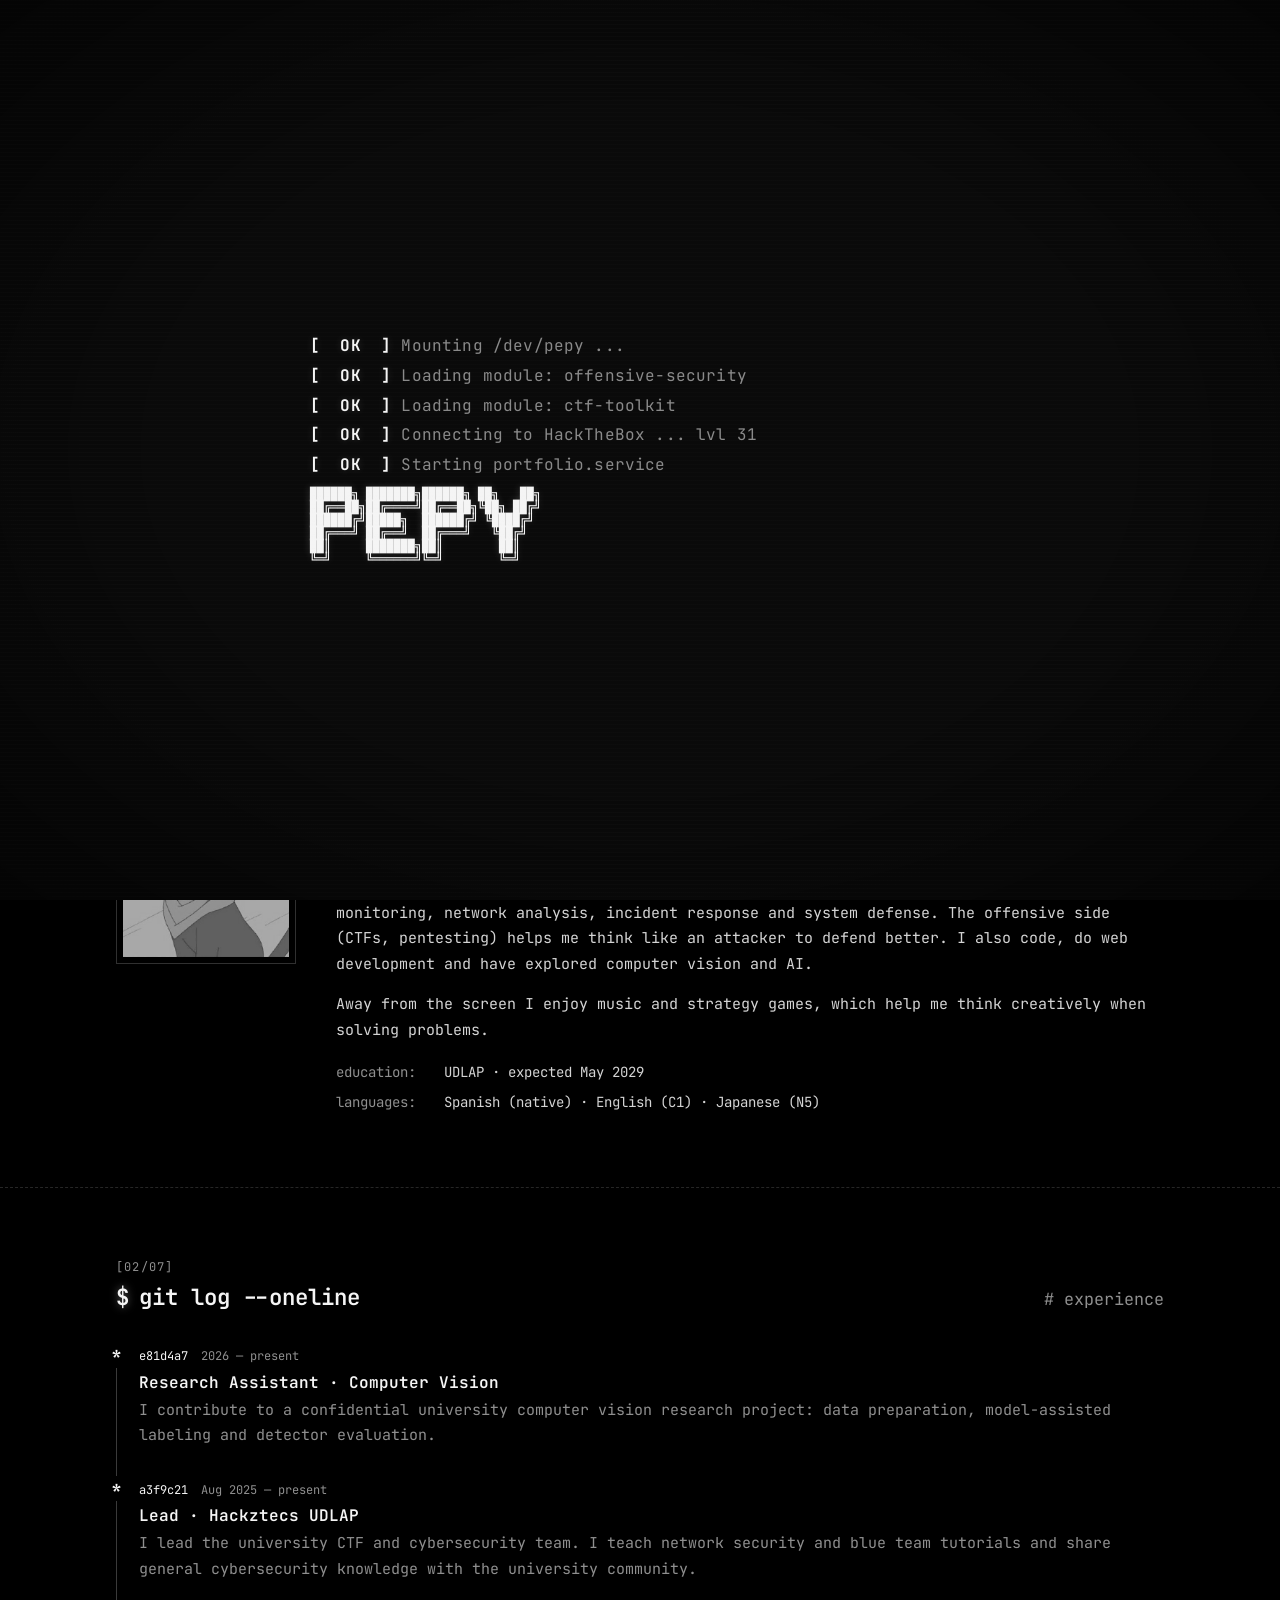
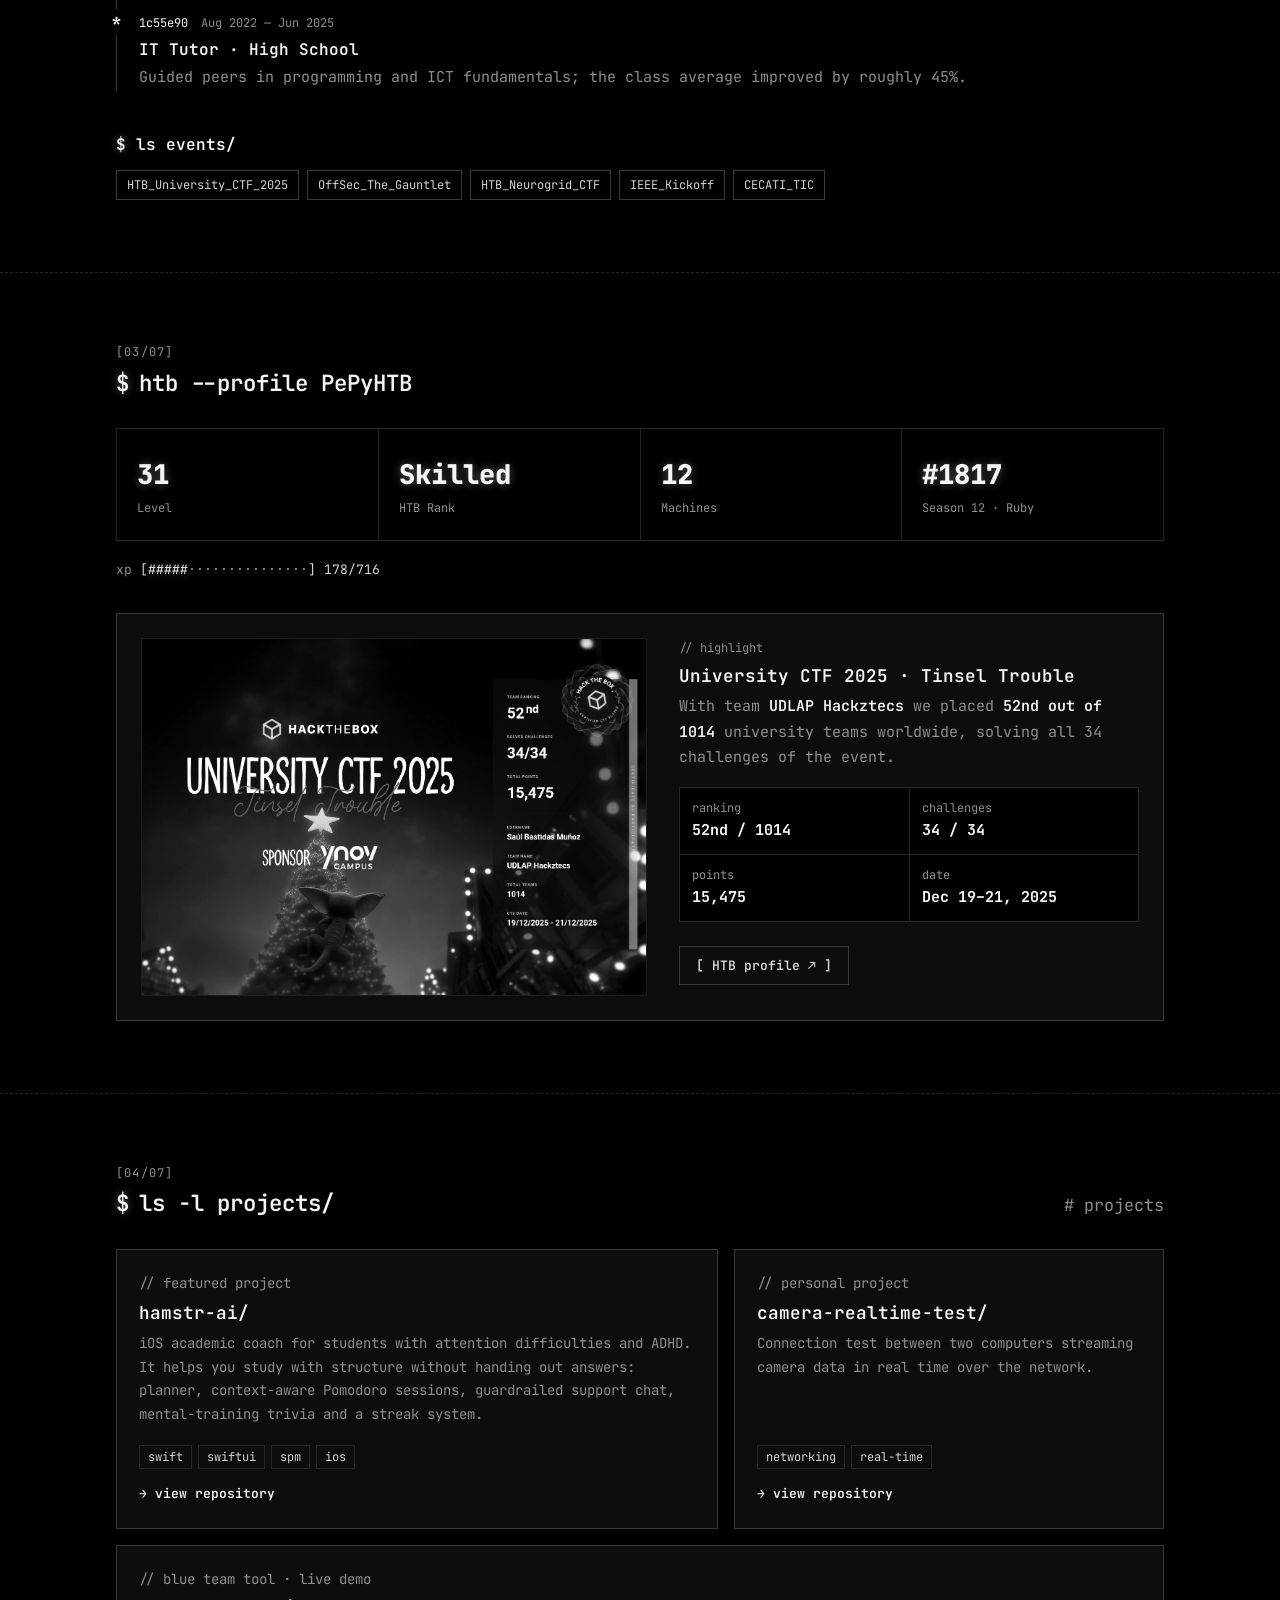
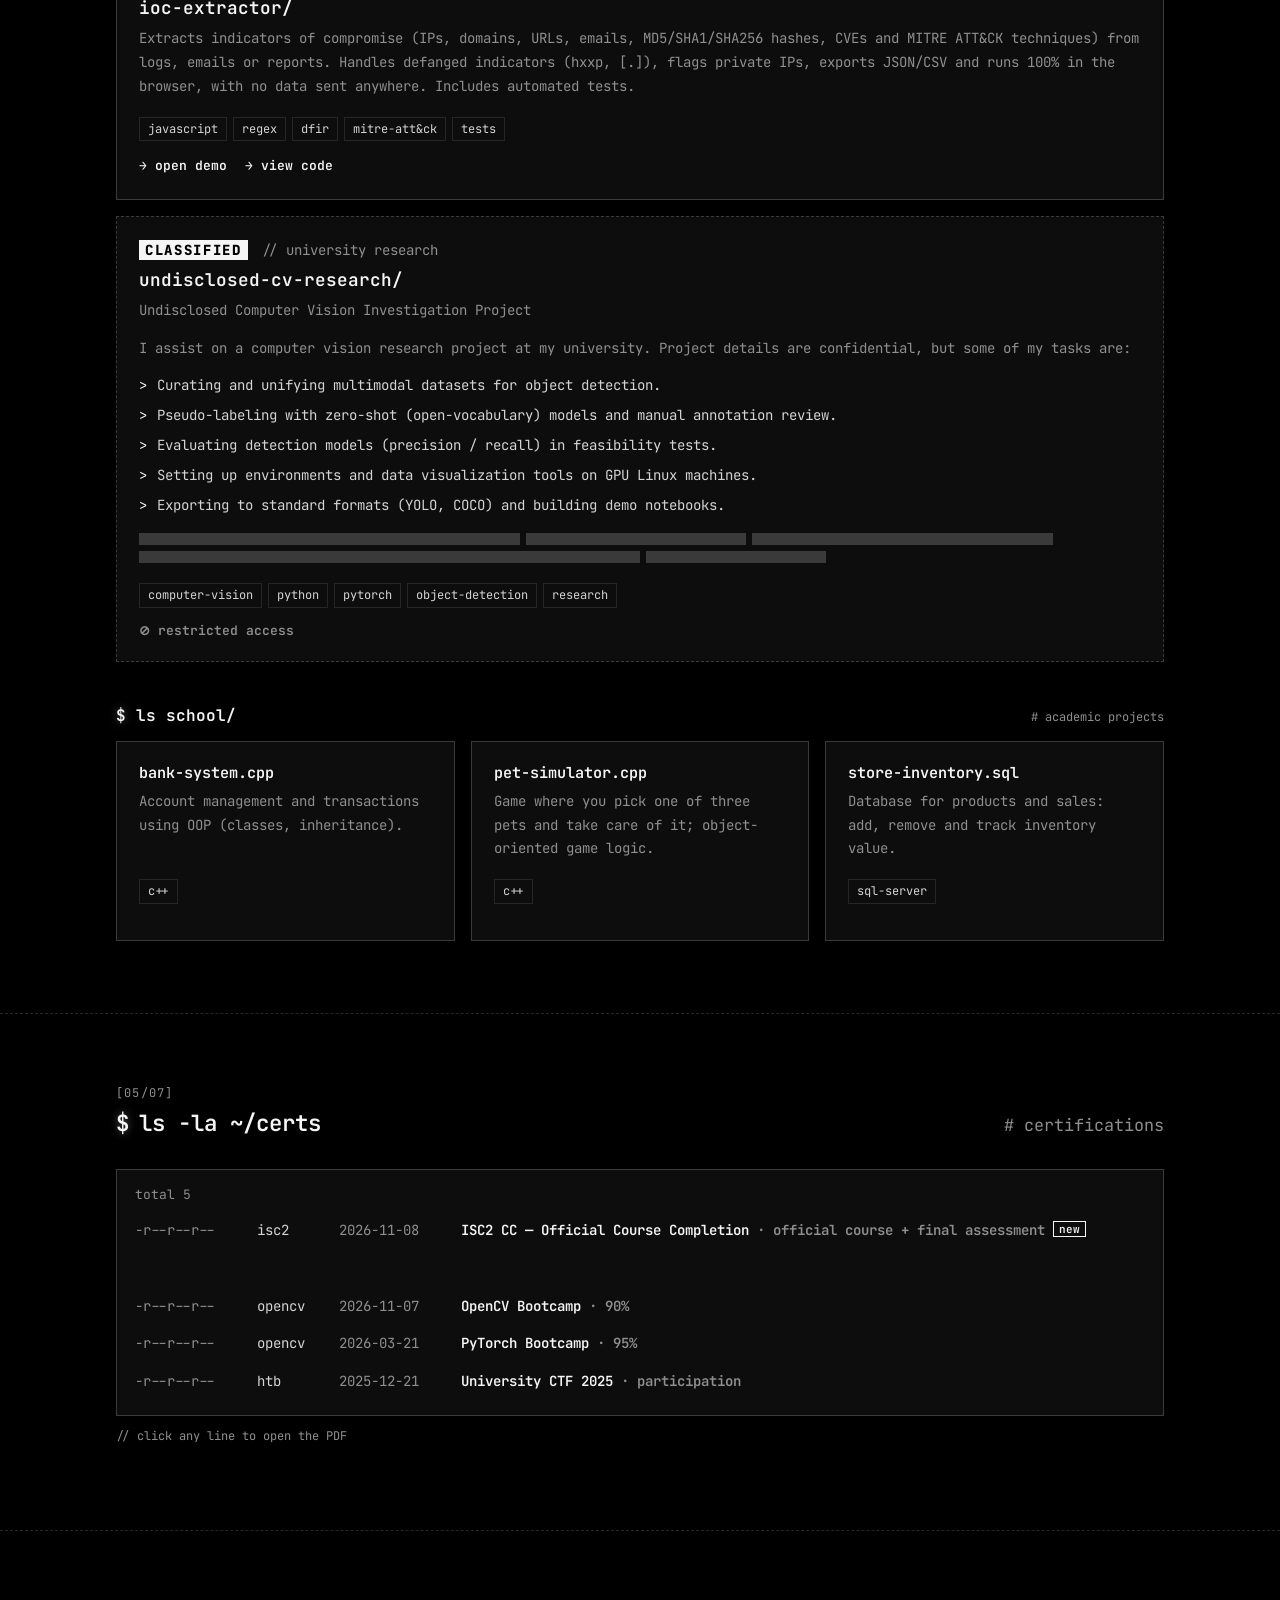
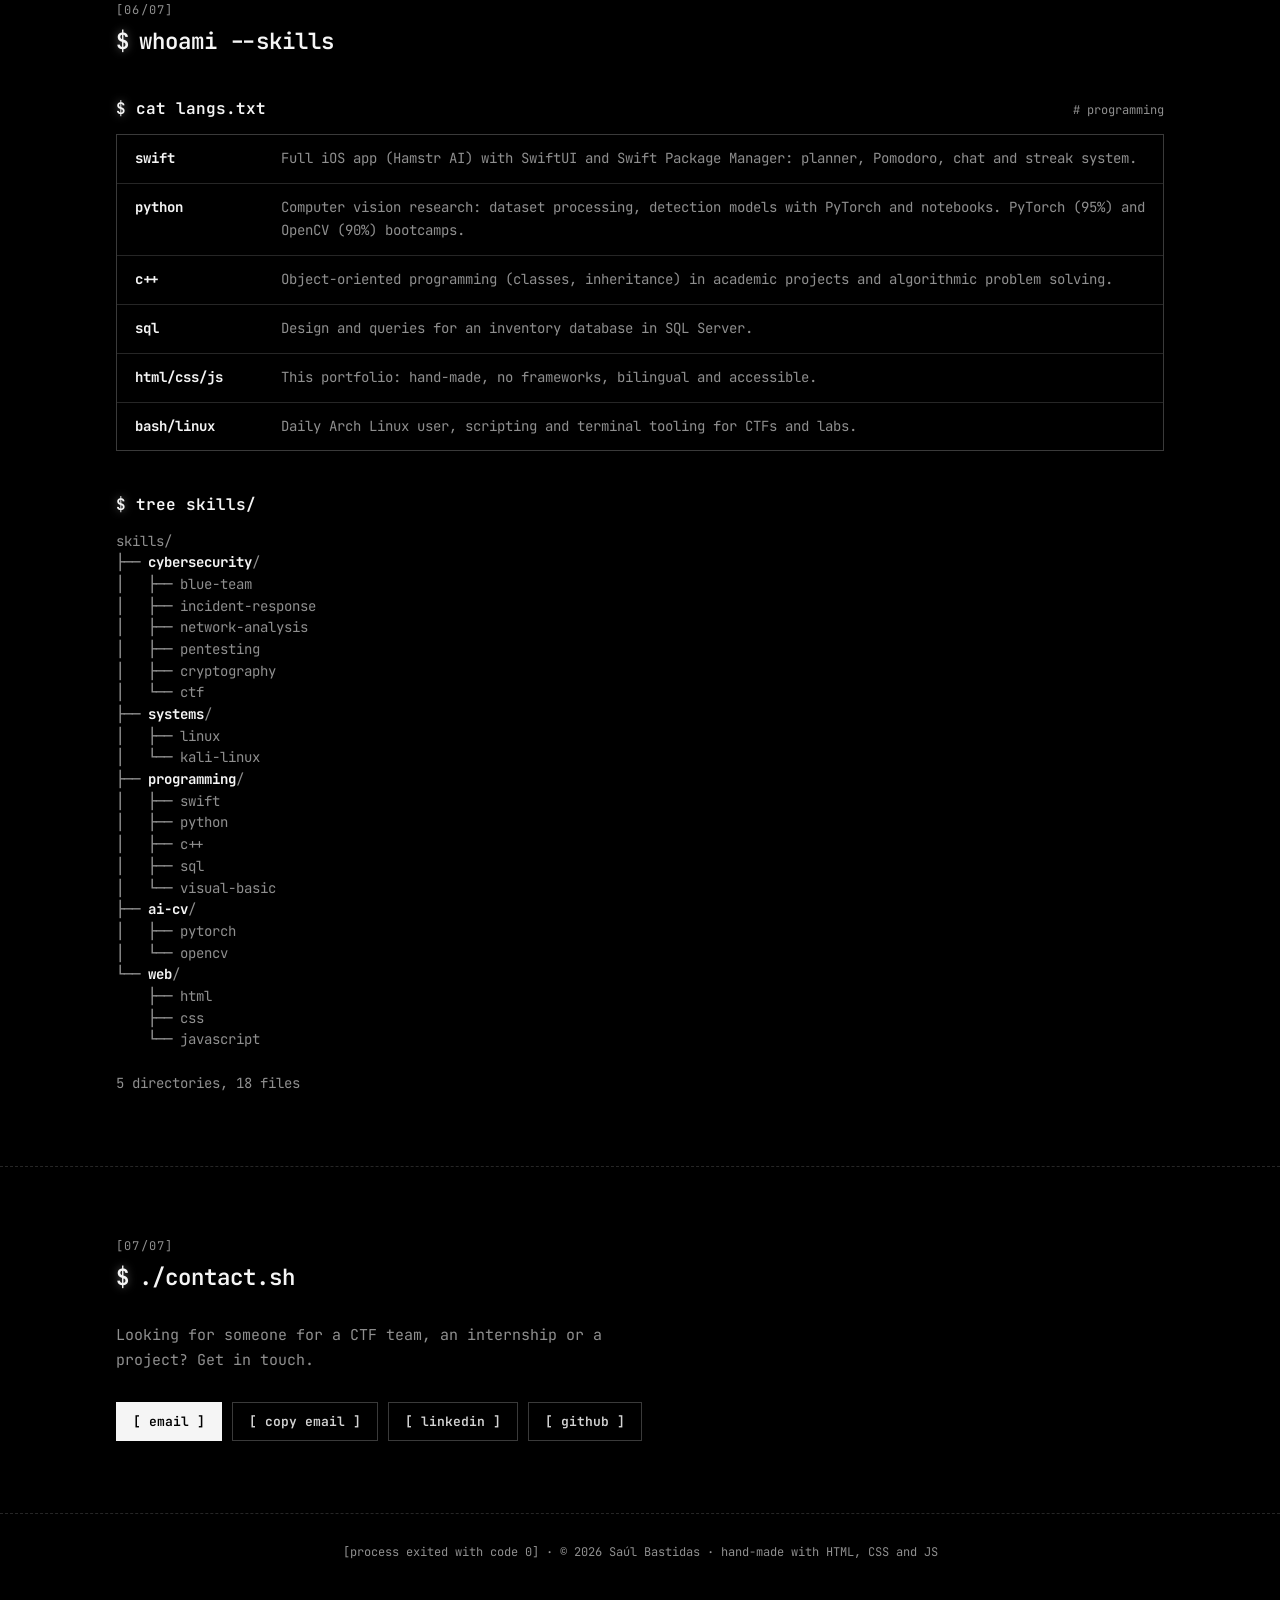
==== index.html @ 2c8200fa "Portafolio inicial: sitio monocromático estilo terminal - Secciones: sobre mí, experiencia, HackTheB" ====
<!doctype html>
<html lang="es">
<head>
  <meta charset="utf-8">
  <meta name="viewport" content="width=device-width, initial-scale=1">
  <title>Saúl Bastidas · Portafolio</title>
  <meta name="description" content="Portafolio de Saúl Bastidas (PePy): estudiante de Ingeniería en Sistemas Computacionales en la UDLAP, enfocado en ciberseguridad (con interés en blue team), CTFs y programación.">
  <meta property="og:title" content="Saúl Bastidas · Portafolio">
  <meta property="og:description" content="Ciberseguridad, CTFs y desarrollo web. HackTheBox, proyectos y certificaciones.">
  <meta property="og:image" content="https://pepy-code.github.io/assets/img/avatar.jpg">
  <meta property="og:type" content="website">
  <meta name="theme-color" content="#000000">
  <link rel="icon" href="assets/img/avatar.jpg">
  <link rel="preconnect" href="https://fonts.googleapis.com">
  <link rel="preconnect" href="https://fonts.gstatic.com" crossorigin>
  <link href="https://fonts.googleapis.com/css2?family=JetBrains+Mono:wght@300;400;600;800&family=Space+Grotesk:wght@500;700&display=swap" rel="stylesheet">
  <link rel="stylesheet" href="css/style.css">
  <link rel="stylesheet" href="css/boot.css">
  <link rel="stylesheet" href="css/palette.css">
  <link rel="stylesheet" href="css/statusbar.css">
  <link rel="stylesheet" href="css/fx.css">
</head>
<body>
  <a class="skip" href="#main" data-i18n="skip">Saltar al contenido</a>

  <header class="nav">
    <div class="nav__inner">
      <a class="nav__brand" href="#top">~/pepy<span class="cursor" aria-hidden="true">█</span></a>
      <button class="nav__toggle" aria-expanded="false" aria-controls="nav-links" aria-label="Menú">
        <span></span><span></span><span></span>
      </button>
      <nav id="nav-links" class="nav__links">
        <a href="#about">./about</a>
        <a href="#experience">./exp</a>
        <a href="#htb">./htb</a>
        <a href="#projects">./projects</a>
        <a href="#certs">./certs</a>
        <a href="#skills">./skills</a>
        <a href="#contact">./contact</a>
        <button class="lang" id="plain-toggle" aria-pressed="false" title="Modo simple: sin efectos / Plain mode: no effects" data-i18n="plain.btn">modo simple</button>
        <button class="lang" id="lang-toggle" aria-label="Cambiar idioma / Switch language">EN</button>
      </nav>
    </div>
  </header>

  <main id="main">
    <!-- HERO -->
    <section class="hero" id="top">
      <div class="container hero__grid">
        <div>
          <p class="prompt"><span class="dim">saul@archlinux</span> <span class="ps">~ $</span> whoami</p>
          <h1 class="glitch" data-text="Saúl Bastidas">Saúl Bastidas</h1>
          <p class="hero__role">&gt; <span id="typed" data-i18n="hero.role">Estudiante de ISC · Ciberseguridad · Blue Team · Programación</span><span class="cursor" aria-hidden="true">█</span></p>
          <p class="hero__lead" data-i18n="hero.lead">Me gusta entender cómo funcionan los sistemas para saber cómo atacarlos y, sobre todo, cómo defenderlos. Resuelvo máquinas en HackTheBox, compito en CTFs con mi equipo y construyo software en mis ratos libres.</p>
          <p class="print-only">SaulBastidas064@outlook.com · linkedin.com/in/saul-bastidas · github.com/PePy-Code · pepy-code.github.io</p>
          <div class="hero__cta">
            <a class="btn btn--primary" href="#projects" data-i18n="hero.cta1">[ ver proyectos ]</a>
            <a class="btn" href="https://github.com/PePy-Code" target="_blank" rel="noopener">[ github ]</a>
            <a class="btn" href="#contact" data-i18n="hero.cta3">[ contacto ]</a>
          </div>
        </div>

        <div class="term" aria-label="Resumen estilo neofetch">
          <div class="term__bar"><i></i><i></i><i></i><span>pepy@htb: ~ — neofetch</span></div>
          <div class="term__body neofetch">
<pre class="neofetch__logo" aria-hidden="true">
   /\_/\
  ( o.o )
   > ^ <
  /|   |\
 (_|   |_)</pre>
<pre class="neofetch__info"><b>pepy</b>@<b>htb</b>
<span class="dim">-----------</span>
<b>OS</b>      Arch Linux
<b>WM</b>      Hyprland
<b>Shell</b>   zsh
<b>Uni</b>     UDLAP · ISC
<b>HTB</b>     lvl 31 · Skilled
<b>Pwned</b>   12 machines
<b>CTF</b>     #52 / 1014
<b>Team</b>    Hackztecs
<span class="swatch"><i></i><i></i><i></i><i></i><i></i><i></i></span></pre>
          </div>
        </div>
      </div>
    </section>

    <!-- ABOUT -->
    <section id="about" class="section">
      <div class="container">
        <h2 class="section__title"><span class="ps">$</span> cat about.md <span class="comment"># <span data-i18n="nav.about">sobre mí</span></span></h2>
        <div class="about">
          <img class="about__avatar" src="assets/img/avatar.jpg" alt="Avatar de PePy" width="180" height="180">
          <div>
            <p data-i18n="about.p1">Soy estudiante de tercer semestre de <strong>Ingeniería en Sistemas Computacionales</strong> en la <strong>Universidad de las Américas Puebla (UDLAP)</strong>, con una <strong>beca del 45% por excelencia académica</strong>. Soy de Mazatlán, Sinaloa.</p>
            <p data-i18n="about.p2">Me interesa la <strong>ciberseguridad de forma integral</strong>, con un interés cada vez mayor en el <strong>blue team</strong>: monitoreo, análisis de redes, respuesta a incidentes y defensa de sistemas. El lado ofensivo (CTFs, pentesting) me ayuda a pensar como atacante para defender mejor. También programo, hago desarrollo web y he explorado visión por computadora e IA.</p>
            <p data-i18n="about.p3">Fuera de la pantalla me gusta la música y los juegos de estrategia, que me ayudan a pensar de forma creativa al resolver problemas.</p>
            <ul class="facts">
              <li><span class="dim" data-i18n="about.edu">educación</span> UDLAP · <span data-i18n="about.grad">egreso mayo 2029</span></li>
              <li><span class="dim" data-i18n="about.langs">idiomas</span> <span data-i18n="about.langsv">Español (nativo) · Inglés (C1) · Japonés (N5)</span></li>
            </ul>
          </div>
        </div>
      </div>
    </section>

    <!-- EXPERIENCE -->
    <section id="experience" class="section">
      <div class="container">
        <h2 class="section__title"><span class="ps">$</span> git log --oneline <span class="comment"># <span data-i18n="exp.title">experiencia</span></span></h2>
        <ol class="timeline">
          <li>
            <span class="timeline__date"><span class="hash">e81d4a7</span> <span data-i18n="exp.d0">2026 — presente</span></span>
            <h3 data-i18n="exp.t0">Asistente de investigación · Visión por computadora</h3>
            <p data-i18n="exp.p0">Colaboro en un proyecto de investigación universitario (confidencial) en visión por computadora: preparación de datos, etiquetado asistido por modelos y evaluación de detectores.</p>
          </li>
          <li>
            <span class="timeline__date"><span class="hash">a3f9c21</span> <span data-i18n="exp.d1">ago 2025 — presente</span></span>
            <h3 data-i18n="exp.t1">Líder · Hackztecs UDLAP</h3>
            <p data-i18n="exp.p1">Lidero el equipo de CTF y ciberseguridad de la universidad. Doy tutorías de seguridad en redes y blue team, y comparto conocimientos de ciberseguridad general con la comunidad universitaria.</p>
          </li>
          <li>
            <span class="timeline__date"><span class="hash">1c55e90</span> <span data-i18n="exp.d3">ago 2022 — jun 2025</span></span>
            <h3 data-i18n="exp.t3">Tutor de TI · Preparatoria</h3>
            <p data-i18n="exp.p3">Asesoré a compañeros en fundamentos de programación y tecnologías de la información; el promedio del grupo mejoró aproximadamente un 45%.</p>
          </li>
        </ol>
        <h3 class="subhead"><span class="ps">$</span> ls events/</h3>
        <ul class="tags">
          <li>HTB_University_CTF_2025</li>
          <li>OffSec_The_Gauntlet</li>
          <li>HTB_Neurogrid_CTF</li>
          <li>IEEE_Kickoff</li>
          <li>CECATI_TIC</li>
        </ul>
      </div>
    </section>

    <!-- HTB -->
    <section id="htb" class="section">
      <div class="container">
        <h2 class="section__title"><span class="ps">$</span> htb --profile PePyHTB</h2>
        <!-- Actualizar estos números a mano desde el perfil de HTB -->
        <div class="stats">
          <div class="stat"><span class="stat__value">31</span><span class="stat__label" data-i18n="htb.level">Nivel</span></div>
          <div class="stat"><span class="stat__value">Skilled</span><span class="stat__label" data-i18n="htb.rank">Rango HTB</span></div>
          <div class="stat"><span class="stat__value">12</span><span class="stat__label" data-i18n="htb.machines">Máquinas</span></div>
          <div class="stat"><span class="stat__value">#1817</span><span class="stat__label">Season 12 · Ruby</span></div>
        </div>
        <p class="xp" aria-label="XP 178 de 716"><span class="dim">xp</span> [<span class="xp__bar">#####</span><span class="dim">···············</span>] 178/716</p>

        <article class="feature">
          <a class="feature__img" href="assets/img/htb-uni-ctf-2025.png" target="_blank" rel="noopener">
            <img src="assets/img/htb-uni-ctf-2025.png" alt="Certificado HTB University CTF 2025" width="1393" height="983" loading="lazy">
          </a>
          <div class="feature__body">
            <p class="eyebrow" data-i18n="htb.highlight">// logro destacado</p>
            <h3>University CTF 2025 · Tinsel Trouble</h3>
            <p data-i18n="htb.ctf">Con el equipo <strong>UDLAP Hackztecs</strong> quedamos en el <strong>lugar 52 de 1014 equipos</strong> universitarios de todo el mundo, resolviendo los 34 retos del evento.</p>
            <ul class="kv">
              <li><span>ranking</span><b>52nd / 1014</b></li>
              <li><span data-i18n="htb.solved">retos</span><b>34 / 34</b></li>
              <li><span data-i18n="htb.points">puntos</span><b>15,475</b></li>
              <li><span data-i18n="htb.date">fecha</span><b data-i18n="htb.dateval">19–21 dic 2025</b></li>
            </ul>
            <a class="btn" href="https://profile.hackthebox.com/profile/019c961a-386e-7038-ac83-81f71e967886" target="_blank" rel="noopener" data-i18n="htb.profile">[ perfil de HTB ↗ ]</a>
          </div>
        </article>
      </div>
    </section>

    <!-- PROJECTS -->
    <section id="projects" class="section">
      <div class="container">
        <h2 class="section__title"><span class="ps">$</span> ls -l projects/ <span class="comment"># <span data-i18n="nav.projects">proyectos</span></span></h2>
        <div class="cards">
          <article class="card card--big">
            <p class="eyebrow" data-i18n="proj.featured">// proyecto destacado</p>
            <h3>hamstr-ai/</h3>
            <p data-i18n="proj.hamstr">Entrenador académico para iOS pensado para estudiantes con problemas de atención y TDAH. Ayuda a estudiar con estructura sin dar respuestas automáticas: agenda, sesiones Pomodoro con apoyo contextual, chat con guardrails, trivia de entrenamiento mental y sistema de rachas.</p>
            <ul class="stack"><li>swift</li><li>swiftui</li><li>spm</li><li>ios</li></ul>
            <a class="link" href="https://github.com/PePy-Code/Hamstr-AI" target="_blank" rel="noopener" data-i18n="proj.repo">→ ver repositorio</a>
          </article>
          <article class="card">
            <p class="eyebrow" data-i18n="proj.personal">// proyecto personal</p>
            <h3>camera-realtime-test/</h3>
            <p data-i18n="proj.camera">Prueba de conexión entre dos computadoras enviando datos de cámara en tiempo real a través de la red.</p>
            <ul class="stack"><li data-i18n="proj.net">redes</li><li data-i18n="proj.rt">tiempo-real</li></ul>
            <a class="link" href="https://github.com/PePy-Code/CameraRealTimeTest" target="_blank" rel="noopener" data-i18n="proj.repo">→ ver repositorio</a>
          </article>
          <article class="card card--wide">
            <p class="eyebrow" data-i18n="proj.tool">// herramienta blue team · demo en vivo</p>
            <h3>ioc-extractor/</h3>
            <p data-i18n="proj.ioc">Extrae indicadores de compromiso (IPs, dominios, URLs, correos, hashes MD5/SHA1/SHA256, CVEs y técnicas de MITRE ATT&amp;CK) de logs, correos o reportes. Acepta indicadores "defanged" (hxxp, [.]), marca IPs privadas, exporta a JSON/CSV y funciona 100% en el navegador, sin enviar datos. Incluye pruebas automatizadas.</p>
            <ul class="stack"><li>javascript</li><li>regex</li><li>dfir</li><li>mitre-att&amp;ck</li><li>tests</li></ul>
            <div class="card__links">
              <a class="link" href="tools/ioc/" data-i18n="proj.demo">→ abrir demo</a>
              <a class="link" href="https://github.com/PePy-Code/PePy-Code.github.io/tree/main/tools/ioc" target="_blank" rel="noopener" data-i18n="proj.code">→ ver código</a>
            </div>
          </article>
          <!-- Proyecto de investigación confidencial: no agregar nombre, datasets ni detalles técnicos -->
          <article class="card card--classified">
            <p class="eyebrow"><span class="stamp">CLASSIFIED</span> <span data-i18n="proj.research">// investigación universitaria</span></p>
            <h3>undisclosed-cv-research/</h3>
            <p class="dim">Undisclosed Computer Vision Investigation Project</p>
            <p data-i18n="proj.cv">Colaboro como asistente en un proyecto de investigación de visión por computadora de mi universidad. Los detalles del proyecto son confidenciales, pero algunas de mis tareas son:</p>
            <ul class="tasks">
              <li data-i18n="proj.task1">Curación y unificación de datasets multimodales para detección de objetos.</li>
              <li data-i18n="proj.task2">Pseudo-etiquetado con modelos zero-shot (open-vocabulary) y revisión manual de las anotaciones.</li>
              <li data-i18n="proj.task3">Evaluación de modelos de detección (precisión / recall) en pruebas de viabilidad.</li>
              <li data-i18n="proj.task4">Montaje de entornos y herramientas de visualización de datos en Linux con GPU.</li>
              <li data-i18n="proj.task5">Exportación a formatos estándar (YOLO, COCO) y notebooks de demostración.</li>
            </ul>
            <p class="redacted" aria-hidden="true"><span style="width:38%"></span><span style="width:22%"></span><span style="width:30%"></span><span style="width:50%"></span><span style="width:18%"></span></p>
            <ul class="stack"><li>computer-vision</li><li>python</li><li>pytorch</li><li>object-detection</li><li data-i18n="proj.res">investigación</li></ul>
            <button type="button" class="link--locked" id="locked-btn" data-i18n="proj.locked">⊘ acceso restringido</button>
            <p class="denied" id="denied" role="status" aria-live="polite"></p>
          </article>
        </div>

        <h3 class="subhead"><span class="ps">$</span> ls school/ <span class="comment"># <span data-i18n="proj.academic">proyectos académicos</span></span></h3>
        <div class="cards cards--small">
          <article class="card">
            <h4 data-i18n="proj.bank.t">bank-system.cpp</h4>
            <p data-i18n="proj.bank">Gestión de cuentas y transacciones aplicando POO (clases, herencia).</p>
            <ul class="stack"><li>c++</li></ul>
          </article>
          <article class="card">
            <h4 data-i18n="proj.pet.t">pet-simulator.cpp</h4>
            <p data-i18n="proj.pet">Juego donde eliges una de tres mascotas y la cuidas; lógica con diseño orientado a objetos.</p>
            <ul class="stack"><li>c++</li></ul>
          </article>
          <article class="card">
            <h4 data-i18n="proj.sql.t">store-inventory.sql</h4>
            <p data-i18n="proj.sql">Base de datos para productos y ventas: altas, bajas y valor del inventario.</p>
            <ul class="stack"><li>sql-server</li></ul>
          </article>
        </div>
      </div>
    </section>

    <!-- CERTS: listado tipo `ls -la` -->
    <section id="certs" class="section">
      <div class="container">
        <h2 class="section__title"><span class="ps">$</span> ls -la ~/certs <span class="comment"># <span data-i18n="nav.certs">certificaciones</span></span></h2>
        <div class="ls" role="list">
          <p class="ls__total dim">total 5</p>
          <a class="ls__row" role="listitem" href="assets/certs/isc2-cc-course-completion.pdf" target="_blank" rel="noopener">
            <span class="ls__perm">-r--r--r--</span><span class="ls__owner">isc2</span><span class="ls__date">2026-11-08</span>
            <span class="ls__name">ISC2 CC — Official Course Completion <span class="dim" data-i18n="cert.isc2.d">· curso oficial + evaluación final</span><span class="ls__new">new</span></span>
          </a>
          <a class="ls__row" role="listitem" href="assets/certs/cisco-intro-ciberseguridad.pdf" target="_blank" rel="noopener">
            <span class="ls__perm">-r--r--r--</span><span class="ls__owner">cisco</span><span class="ls__date">2026-10-06</span>
            <span class="ls__name" data-i18n="cert.cisco">Introducción a la Ciberseguridad</span>
          </a>
          <a class="ls__row" role="listitem" href="assets/certs/opencv-bootcamp.pdf" target="_blank" rel="noopener">
            <span class="ls__perm">-r--r--r--</span><span class="ls__owner">opencv</span><span class="ls__date">2026-11-07</span>
            <span class="ls__name">OpenCV Bootcamp <span class="dim">· 90%</span></span>
          </a>
          <a class="ls__row" role="listitem" href="assets/certs/pytorch-bootcamp.pdf" target="_blank" rel="noopener">
            <span class="ls__perm">-r--r--r--</span><span class="ls__owner">opencv</span><span class="ls__date">2026-03-21</span>
            <span class="ls__name">PyTorch Bootcamp <span class="dim">· 95%</span></span>
          </a>
          <a class="ls__row" role="listitem" href="assets/certs/htb-university-ctf-2025.pdf" target="_blank" rel="noopener">
            <span class="ls__perm">-r--r--r--</span><span class="ls__owner">htb</span><span class="ls__date">2025-12-21</span>
            <span class="ls__name">University CTF 2025 <span class="dim" data-i18n="cert.htb.d">· participación</span></span>
          </a>
        </div>
        <p class="hint dim" data-i18n="cert.hint">// clic en cualquier línea para abrir el PDF</p>
      </div>
    </section>

    <!-- SKILLS (borrador: se definirá después) -->
    <section id="skills" class="section">
      <div class="container">
        <h2 class="section__title"><span class="ps">$</span> whoami --skills</h2>
<h3 class="subhead"><span class="ps">$</span> cat langs.txt <span class="comment"># <span data-i18n="sk.code">programación</span></span></h3>
        <ul class="langs">
          <li><b>swift</b><span data-i18n="lang.swift">App iOS completa (Hamstr AI) con SwiftUI y Swift Package Manager: agenda, Pomodoro, chat y sistema de rachas.</span></li>
          <li><b>python</b><span data-i18n="lang.python">Investigación en visión por computadora: procesamiento de datasets, modelos de detección con PyTorch y notebooks. Bootcamps de PyTorch (95%) y OpenCV (90%).</span></li>
          <li><b>c++</b><span data-i18n="lang.cpp">Programación orientada a objetos (clases, herencia) en proyectos académicos y resolución de problemas algorítmicos.</span></li>
          <li><b>sql</b><span data-i18n="lang.sql">Diseño y consultas de una base de datos de inventario en SQL Server.</span></li>
          <li><b>html/css/js</b><span data-i18n="lang.web">Este portafolio: hecho a mano, sin frameworks, bilingüe y accesible.</span></li>
          <li><b>bash/linux</b><span data-i18n="lang.sh">Uso diario de Arch Linux, scripting y herramientas de terminal para CTFs y laboratorios.</span></li>
        </ul>

        <h3 class="subhead"><span class="ps">$</span> tree skills/</h3>
<pre class="tree">skills/
├── <b data-i18n="sk.sec">ciberseguridad</b>/
│   ├── blue-team
│   ├── <span data-i18n="sk.ir">respuesta-a-incidentes</span>
│   ├── <span data-i18n="sk.net">análisis-de-redes</span>
│   ├── pentesting
│   ├── <span data-i18n="sk.crypto">criptografía</span>
│   └── ctf
├── <b data-i18n="sk.sys">sistemas</b>/
│   ├── linux
│   └── kali-linux
├── <b data-i18n="sk.prog">programación</b>/
│   ├── swift
│   ├── python
│   ├── c++
│   ├── sql
│   └── visual-basic
├── <b>ai-cv</b>/
│   ├── pytorch
│   └── opencv
└── <b>web</b>/
    ├── html
    ├── css
    └── javascript

<span class="dim">5 directories, 18 files</span></pre>
      </div>
    </section>

    <!-- CONTACT -->
    <section id="contact" class="section">
      <div class="container contact">
        <h2 class="section__title"><span class="ps">$</span> ./contact.sh</h2>
        <p data-i18n="contact.p">¿Buscas a alguien para un equipo de CTF, una pasantía o un proyecto? Escríbeme.</p>
        <div class="hero__cta">
          <a class="btn btn--primary" href="mailto:SaulBastidas064@outlook.com?subject=Contacto%20desde%20tu%20portafolio">[ email ]</a>
          <button type="button" class="btn" id="copy-email" data-email="SaulBastidas064@outlook.com" data-i18n="contact.copy">[ copiar email ]</button>
          <a class="btn" href="https://www.linkedin.com/in/saul-bastidas" target="_blank" rel="noopener">[ linkedin ]</a>
          <a class="btn" href="https://github.com/PePy-Code" target="_blank" rel="noopener">[ github ]</a>
        </div>
      </div>
    </section>
  </main>

  <footer class="footer">
    <p><span class="dim">[process exited with code 0]</span> · © <span id="year">2026</span> Saúl Bastidas · <span data-i18n="footer">hecho a mano con HTML, CSS y JS</span></p>
  </footer>

  <script src="js/i18n.js"></script>
  <script src="js/main.js"></script>
  <script src="js/boot.js"></script>
  <script src="js/palette.js"></script>
  <script src="js/statusbar.js"></script>
  <script src="js/fx.js"></script>
</body>
</html>
---- css/style.css ----
/* Monocromático: solo negro, blanco y grises */
:root {
  --bg: #000;
  --bg-2: #0a0a0a;
  --card: #0d0d0d;
  --line: #262626;
  --line-2: #3a3a3a;
  --text: #d4d4d4;
  --dim: #8f8f8f;
  --white: #f5f5f5;
  --glow: 0 0 8px rgba(255, 255, 255, .35);
  --mono: "JetBrains Mono", ui-monospace, monospace;
  --max: 1080px;
}

* { box-sizing: border-box; }
html { scroll-behavior: smooth; scroll-padding-top: 72px; }
body {
  margin: 0;
  background: var(--bg);
  color: var(--text);
  font: 15px/1.7 var(--mono);
  -webkit-font-smoothing: antialiased;
}
/* Scanlines CRT sobre toda la página */
body::after {
  content: "";
  position: fixed; inset: 0;
  pointer-events: none; z-index: 90;
  background: repeating-linear-gradient(to bottom, rgba(255,255,255,.025) 0 1px, transparent 1px 3px);
}
/* Viñeta */
body::before {
  content: "";
  position: fixed; inset: 0;
  pointer-events: none; z-index: 89;
  background: radial-gradient(ellipse at center, transparent 55%, rgba(0,0,0,.6) 100%);
}

::selection { background: var(--white); color: #000; }
img { max-width: 100%; height: auto; display: block; }
a { color: var(--white); text-decoration: none; }
h1, h2, h3, h4 { line-height: 1.2; margin: 0 0 .5em; color: var(--white); font-weight: 600; }
p { margin: 0 0 1em; }
strong { color: var(--white); font-weight: 600; }
ul { margin: 0; padding: 0; list-style: none; }
pre { margin: 0; font: inherit; }

.dim { color: var(--dim); }
.ps { color: var(--white); text-shadow: var(--glow); }
.comment { color: var(--dim); font-weight: 400; font-size: .75em; margin-left: auto; }
.container { max-width: var(--max); margin: 0 auto; padding: 0 16px; }

.skip { position: absolute; left: -999px; top: 8px; background: var(--white); color: #000; padding: 8px 12px; z-index: 100; }
.skip:focus { left: 8px; }
:focus-visible { outline: 1px dashed var(--white); outline-offset: 4px; }

.cursor { animation: blink 1s steps(1) infinite; color: var(--white); margin-left: 2px; }
@keyframes blink { 50% { opacity: 0; } }

/* NAV */
.nav { position: sticky; top: 0; z-index: 50; background: rgba(0,0,0,.85); backdrop-filter: blur(6px); border-bottom: 1px solid var(--line); }
.nav__inner { max-width: var(--max); margin: 0 auto; padding: 0 16px; height: 56px; display: flex; align-items: center; justify-content: space-between; }
.nav__brand { font-weight: 800; color: var(--white); }
.nav__links { display: flex; align-items: center; gap: 4px; font-size: 13px; }
.nav__links a { color: var(--dim); padding: 4px 8px; }
.nav__links a:hover { background: var(--white); color: #000; }
.lang { font: 600 12px var(--mono); background: transparent; color: var(--white); border: 1px solid var(--white); padding: 3px 10px; margin-left: 8px; cursor: pointer; }
.lang:hover { background: var(--white); color: #000; }
.nav__toggle { display: none; background: none; border: 0; padding: 8px; cursor: pointer; }
.nav__toggle span { display: block; width: 22px; height: 2px; margin: 5px 0; background: var(--white); }

/* BUTTONS: invertir al pasar */
.btn { display: inline-block; font: 600 13px var(--mono); padding: 10px 16px; border: 1px solid var(--line-2); color: var(--text); background: transparent; transition: background .12s, color .12s; }
.btn:hover { background: var(--white); color: #000; border-color: var(--white); }
.btn--primary { background: var(--white); color: #000; border-color: var(--white); }
.btn--primary:hover { background: transparent; color: var(--white); }

/* HERO */
.hero { padding: 96px 0 80px; }
.hero__grid { display: grid; grid-template-columns: 1.15fr 1fr; gap: 48px; align-items: center; }
.prompt { font-size: 14px; color: var(--text); }
.hero h1 { font-family: "Space Grotesk", var(--mono); font-size: clamp(2.6rem, 7vw, 4.6rem); font-weight: 700; letter-spacing: -.035em; margin: .1em 0 .25em; text-shadow: var(--glow); }
.hero__role { font-size: clamp(.95rem, 2.2vw, 1.15rem); color: var(--white); min-height: 1.7em; }
.hero__lead { color: var(--dim); max-width: 52ch; }
.hero__cta { display: flex; flex-wrap: wrap; gap: 10px; margin-top: 28px; }

/* Efecto glitch monocromo */
.glitch { position: relative; }
.glitch::before, .glitch::after {
  content: attr(data-text);
  content: attr(data-text) / ""; /* decorativo: que el lector de pantalla no lo repita */
  position: absolute; inset: 0;
  background: var(--bg);
  overflow: hidden;
}
.glitch::before { left: 2px; text-shadow: -1px 0 var(--dim); clip-path: inset(100% 0 0 0); animation: glitch-a 1.2s 2.4s 1 steps(1); }
.glitch::after { left: -2px; text-shadow: 1px 0 var(--white); clip-path: inset(100% 0 0 0); animation: glitch-b 1.2s 2.4s 1 steps(1); }
.glitch:hover::before { animation: glitch-a-h .9s infinite steps(1); }
.glitch:hover::after { animation: glitch-b-h 1.1s infinite steps(1); }
@keyframes glitch-a-h {
  0%, 100% { clip-path: inset(100% 0 0 0); }
  15% { clip-path: inset(10% 0 70% 0); }
  35% { clip-path: inset(55% 0 20% 0); }
  60% { clip-path: inset(30% 0 50% 0); }
}
@keyframes glitch-b-h {
  0%, 100% { clip-path: inset(100% 0 0 0); }
  20% { clip-path: inset(70% 0 5% 0); }
  45% { clip-path: inset(20% 0 60% 0); }
  75% { clip-path: inset(45% 0 35% 0); }
}
@keyframes glitch-a {
  0%, 90%, 100% { clip-path: inset(100% 0 0 0); }
  91% { clip-path: inset(10% 0 70% 0); }
  93% { clip-path: inset(55% 0 20% 0); }
  95% { clip-path: inset(30% 0 50% 0); }
}
@keyframes glitch-b {
  0%, 92%, 100% { clip-path: inset(100% 0 0 0); }
  93% { clip-path: inset(70% 0 5% 0); }
  95% { clip-path: inset(20% 0 60% 0); }
  97% { clip-path: inset(45% 0 35% 0); }
}

/* Ventana de terminal */
.term { background: var(--bg-2); border: 1px solid var(--line-2); box-shadow: 0 0 0 1px #000, 0 30px 60px rgba(255,255,255,.04); }
.term__bar { display: flex; align-items: center; gap: 6px; padding: 9px 12px; border-bottom: 1px solid var(--line); font-size: 12px; color: var(--dim); }
.term__bar i { width: 10px; height: 10px; border-radius: 50%; border: 1px solid var(--dim); }
.term__bar i:first-child { background: var(--white); border-color: var(--white); }
.term__bar span { margin-left: 8px; }
.term__body { padding: 20px; font-size: 13px; line-height: 1.6; overflow-x: auto; }
.neofetch { display: flex; gap: 24px; align-items: flex-start; }
.neofetch__logo { color: var(--white); text-shadow: var(--glow); font-weight: 600; }
.neofetch__info b { color: var(--white); }
.swatch { display: inline-flex; margin-top: 10px; }
.swatch i { width: 20px; height: 12px; }
.swatch i:nth-child(1) { background: #000; outline: 1px solid var(--line-2); }
.swatch i:nth-child(2) { background: #262626; }
.swatch i:nth-child(3) { background: #555; }
.swatch i:nth-child(4) { background: #888; }
.swatch i:nth-child(5) { background: #bbb; }
.swatch i:nth-child(6) { background: #f5f5f5; }

/* SECTIONS */
.section { padding: 72px 0; border-top: 1px dashed var(--line); counter-increment: sec; }
main { counter-reset: sec; }
.section__title::before { content: "[" counter(sec, decimal-leading-zero) "/07]"; font-size: 12px; font-weight: 400; color: var(--dim); width: 100%; letter-spacing: .1em; }
.section__title { font-size: clamp(1.05rem, 2.6vw, 1.4rem); display: flex; align-items: baseline; flex-wrap: wrap; gap: 10px; margin-bottom: 32px; }
.subhead { font-size: 1rem; margin: 44px 0 16px; display: flex; flex-wrap: wrap; gap: 10px; align-items: baseline; }
.eyebrow { font-size: 12px; color: var(--dim); margin-bottom: 6px; }

/* ABOUT */
.about { display: grid; grid-template-columns: 180px 1fr; gap: 40px; align-items: start; }
.about__avatar { filter: grayscale(1) contrast(1.15); border: 1px solid var(--line-2); padding: 6px; transition: filter .3s; }
.about__avatar:hover { filter: grayscale(0); }
.about p { color: var(--text); }
.facts { margin-top: 18px; display: grid; gap: 6px; font-size: 14px; }
.facts .dim { display: inline-block; min-width: 100px; }
.facts .dim::after { content: ":"; }

/* TIMELINE: git log */
.timeline { list-style: none; margin: 0; padding: 0 0 0 22px; border-left: 1px solid var(--line-2); display: grid; gap: 28px; }
.timeline li { position: relative; }
.timeline li::before { content: "*"; position: absolute; left: -29px; top: -1px; color: var(--white); background: var(--bg); padding: 0 2px; font-weight: 800; }
.timeline__date { font-size: 12px; color: var(--dim); }
.hash { color: var(--white); margin-right: 6px; }
.timeline h3 { font-size: 1rem; margin: 4px 0 6px; }
.timeline p { color: var(--dim); margin: 0; }

.tags { display: flex; flex-wrap: wrap; gap: 8px; }
.tags li { font-size: 12px; padding: 4px 10px; border: 1px solid var(--line-2); }
.tags li:hover { background: var(--white); color: #000; }

/* HTB */
.stats { display: grid; grid-template-columns: repeat(4, 1fr); gap: 1px; background: var(--line); border: 1px solid var(--line); margin-bottom: 18px; }
.stat { background: var(--bg); padding: 22px 20px; display: flex; flex-direction: column; }
.stat__value { font-size: 1.7rem; font-weight: 800; color: var(--white); text-shadow: var(--glow); }
.stat__label { font-size: 12px; color: var(--dim); }
.xp { font-size: 13px; margin-bottom: 32px; white-space: nowrap; overflow: hidden; }
.xp__bar { color: var(--white); text-shadow: var(--glow); }

.feature { display: grid; grid-template-columns: 1.1fr 1fr; gap: 32px; border: 1px solid var(--line-2); padding: 24px; background: var(--card); }
.feature__img img { filter: grayscale(1) contrast(1.1); border: 1px solid var(--line); transition: filter .3s; }
.feature__img:hover img { filter: grayscale(0); }
.feature__body p { color: var(--dim); }
.kv { display: grid; grid-template-columns: 1fr 1fr; gap: 1px; background: var(--line); border: 1px solid var(--line); margin: 16px 0 24px; }
.kv li { background: var(--bg); padding: 10px 12px; display: flex; flex-direction: column; }
.kv span { font-size: 12px; color: var(--dim); }
.kv b { color: var(--white); }

/* PROJECTS */
.cards { display: grid; grid-template-columns: 1.4fr 1fr; gap: 16px; }
.cards--small { grid-template-columns: repeat(3, 1fr); }
.card { border: 1px solid var(--line-2); padding: 22px; display: flex; flex-direction: column; background: var(--card); position: relative; transition: border-color .15s; }
.card::before { content: "┌"; position: absolute; top: -9px; left: -5px; color: var(--white); opacity: 0; transition: opacity .15s; }
.card::after { content: "┘"; position: absolute; bottom: -10px; right: -5px; color: var(--white); opacity: 0; transition: opacity .15s; }
.card:hover { border-color: var(--white); }
.card:hover::before, .card:hover::after { opacity: 1; }
.card p { color: var(--dim); font-size: 14px; }
.card .stack { margin-top: auto; padding-top: 4px; }
.card h3 { font-size: 1.1rem; }
.card h4 { font-size: .95rem; }
.stack { display: flex; flex-wrap: wrap; gap: 6px; margin-bottom: 14px; font-size: 12px; }
.stack li { border: 1px solid var(--line); padding: 1px 8px; color: var(--text); }
.link { font-weight: 600; font-size: 13px; align-self: flex-start; }
.link:hover { background: var(--white); color: #000; }

/* Herramienta destacada a lo ancho */
.card--wide { grid-column: 1 / -1; }
.card__links { display: flex; flex-wrap: wrap; gap: 18px; }

/* Proyecto confidencial */
.card--classified { grid-column: 1 / -1; border-style: dashed; }
.stamp { color: #000; background: var(--white); font-weight: 800; letter-spacing: .12em; padding: 1px 6px; margin-right: 6px; }
.redacted { display: flex; flex-wrap: wrap; gap: 6px; margin-bottom: 16px; }
.redacted span { display: block; height: 12px; background: var(--line-2); }
.card--classified:hover .redacted span { background: var(--white); }
.link--locked { font: 600 13px var(--mono); background: none; border: 0; padding: 0; color: var(--dim); cursor: not-allowed; align-self: flex-start; }
.link--locked:hover, .link--locked:focus-visible { background: var(--white); color: #000; }
.denied { font-size: 13px; color: var(--white); margin: 8px 0 0; min-height: 1.4em; }
.denied:empty { display: none; }
.card--classified.flash .redacted span { animation: flash .5s steps(2) 1; }
@keyframes flash { 50% { background: var(--white); } }

.tasks { margin: 0 0 16px; display: grid; gap: 6px; font-size: 14px; color: var(--text); }
.tasks li { padding-left: 18px; position: relative; }
.tasks li::before { content: ">"; position: absolute; left: 0; color: var(--white); }

/* CERTS: ls -la */
.ls { border: 1px solid var(--line-2); background: var(--card); padding: 14px 0; font-size: 14px; }
.ls__total { padding: 0 18px; margin-bottom: 6px; font-size: 13px; }
.ls__row { display: grid; grid-template-columns: 110px 70px 110px 1fr; gap: 12px; padding: 7px 18px; color: var(--text); }
.ls__row:hover { background: var(--white); color: #000; }
.ls__row:hover .dim, .ls__row:hover .ls__perm, .ls__row:hover .ls__date { color: #000; }
.ls__perm, .ls__date { color: var(--dim); }
.ls__name { color: var(--white); font-weight: 600; }
.ls__row:hover .ls__name { color: #000; }
.ls__new { font-size: 11px; border: 1px solid currentColor; padding: 0 5px; margin-left: 8px; vertical-align: 2px; animation: blink 1.6s steps(1) infinite; }
.hint { font-size: 12px; margin-top: 10px; }

/* SKILLS */
.langs { display: grid; gap: 1px; background: var(--line); border: 1px solid var(--line-2); margin-bottom: 8px; }
.langs li { display: grid; grid-template-columns: 130px 1fr; gap: 16px; background: var(--bg); padding: 12px 18px; font-size: 14px; color: var(--dim); }
.langs li:hover { background: var(--white); color: #000; }
.langs li:hover b { color: #000; }
.langs b { color: var(--white); }
@media (max-width: 860px) { .langs li { grid-template-columns: 1fr; gap: 2px; } }
.tree { font-size: 14px; line-height: 1.55; color: var(--dim); overflow-x: auto; }
.tree b { color: var(--white); }

/* CONTACT / FOOTER */
.contact p { color: var(--dim); max-width: 55ch; }
.footer { border-top: 1px dashed var(--line); text-align: center; padding: 28px 16px; font-size: 12px; color: var(--dim); }
.footer p { margin: 0; }

/* Menos efecto CRT en móvil y con alto contraste */
@media (max-width: 600px) { body::after { opacity: .4; } body::before { display: none; } }
@media (prefers-contrast: more) { body::after, body::before { display: none; } :root { --dim: #b0b0b0; } }

/* MODO SIMPLE (para reclutadores): sin efectos */
html.plain body::after, html.plain body::before,
html.plain .glitch::before, html.plain .glitch::after { display: none; }
html.plain .cursor, html.plain .ls__new { animation: none; }
html.plain .hero h1 { text-shadow: none; }
#plain-toggle[aria-pressed="true"] { background: var(--white); color: #000; }
.print-only { display: none; }

/* RESPONSIVE */
@media (max-width: 860px) {
  .nav__toggle { display: block; }
  .nav__links { position: absolute; top: 56px; left: 0; right: 0; flex-direction: column; align-items: flex-start; gap: 0; background: #000; border-bottom: 1px solid var(--line); padding: 8px 16px 16px; display: none; }
  .nav__links.open { display: flex; }
  .nav__links a { padding: 10px 8px; width: 100%; }
  .lang { margin: 8px 0 0; }
  .hero { padding: 56px 0 48px; }
  .hero__grid, .feature, .cards, .about { grid-template-columns: 1fr; }
  .about__avatar { width: 130px; }
  .stats { grid-template-columns: repeat(2, 1fr); }
  .cards--small { grid-template-columns: 1fr; }
  .comment { margin-left: 0; width: 100%; }
  .ls__row { grid-template-columns: 1fr auto; gap: 2px 12px; }
  .ls__perm { display: none; }
  .ls__owner { order: 1; }
  .ls__date { order: 2; text-align: right; }
  .ls__name { order: 3; grid-column: 1 / -1; }
  .section { padding: 52px 0; }
}
@media (max-width: 420px) {
  .neofetch__logo { display: none; }
}

/* IMPRESIÓN: una versión limpia en blanco y negro */
@media print {
  @page { margin: 14mm; }
  :root { --bg: #fff; --bg-2: #fff; --card: #fff; --line: #bbb; --line-2: #999; --text: #111; --dim: #444; --white: #000; --glow: none; }
  body { background: #fff; color: #111; font-size: 11pt; padding: 0 !important; }
  body::before, body::after, .nav, .skip, .hero__cta, .term, .redacted, .link--locked, .denied, .hint,
  .glitch::before, .glitch::after, .cursor, #boot, #fx-canvas, #pepy-palette, #pepy-statusbar, .feature__img, .about__avatar { display: none !important; }
  .print-only { display: block; }
  .hero { padding: 0 0 12px; }
  .hero__grid, .about, .feature, .cards, .cards--small { display: block; }
  .section { padding: 14px 0; border-top: 1px solid #bbb; break-inside: avoid-page; }
  .card, .feature, .ls, .langs, .stats { border-color: #999; background: #fff; break-inside: avoid; margin-bottom: 8px; }
  .stat, .kv li, .langs li { background: #fff; }
  a { color: #000; }
  .card a[href^="http"]::after { content: " (" attr(href) ")"; font-size: 9pt; color: #444; word-break: break-all; }
  .ls__row { display: flex; flex-wrap: wrap; gap: 4px 14px; padding: 4px 14px; }
  .ls__perm { display: none !important; }
  .ls__owner, .ls__date { order: 0; text-align: left; }
  .ls__name { order: 0; }
  .stamp { background: none; color: #000; border: 1px solid #000; }
  .comment { margin-left: 0; }
  * { animation: none !important; transition: none !important; text-shadow: none !important; }
}

@media (prefers-reduced-motion: reduce) {
  html { scroll-behavior: auto; }
  *, *::before, *::after { animation: none !important; transition: none !important; }
}
---- css/boot.css ----
/* Terminal boot intro — monochrome only. Every rule is scoped under #boot. */

#boot {
  position: fixed;
  inset: 0;
  z-index: 9999;
  display: flex;
  align-items: center;
  justify-content: center;
  padding: clamp(18px, 6vw, 56px);
  background: #0a0a0a;
  color: #8a8a8a;
  font-family: "JetBrains Mono", ui-monospace, SFMono-Regular, Menlo, monospace;
  font-size: clamp(12px, 2.6vw, 16px);
  line-height: 1.55;
  letter-spacing: 0.01em;
  overflow: hidden;
  opacity: 1;
  transition: opacity 0.38s ease;
  -webkit-font-smoothing: antialiased;
}

/* Subtle CRT scanlines, painted only over the overlay. */
#boot::before {
  content: "";
  position: absolute;
  inset: 0;
  z-index: 2;
  pointer-events: none;
  background: repeating-linear-gradient(
    to bottom,
    rgba(245, 245, 245, 0.028) 0,
    rgba(245, 245, 245, 0.028) 1px,
    transparent 1px,
    transparent 4px
  );
  opacity: 0.55;
}

/* Soft vignette so the center reads like a CRT. */
#boot::after {
  content: "";
  position: absolute;
  inset: 0;
  z-index: 2;
  pointer-events: none;
  background: radial-gradient(
    ellipse at center,
    transparent 55%,
    rgba(0, 0, 0, 0.55) 100%
  );
}

#boot.boot--out {
  opacity: 0;
}

#boot .boot__screen {
  position: relative;
  z-index: 1;
  width: min(660px, 100%);
}

#boot .boot__log {
  display: flex;
  flex-direction: column;
  gap: 0.3em;
  min-height: 9em;
}

#boot .boot__line {
  margin: 0;
  white-space: pre-wrap;
  overflow-wrap: anywhere;
  animation: boot-line-in 0.12s ease-out both;
}

#boot .boot__ok {
  color: #f5f5f5;
  font-weight: 700;
  text-shadow: 0 0 8px rgba(245, 245, 245, 0.16);
}

#boot .boot__msg {
  color: #8a8a8a;
}

/* Blinking block cursor sits at the end of the line being "typed". */
#boot .boot__line.is-active .boot__msg::after {
  content: "";
  display: inline-block;
  width: 0.55em;
  height: 1em;
  margin-left: 0.15em;
  vertical-align: -0.15em;
  background: #f5f5f5;
  animation: boot-blink 1s steps(1) infinite;
}

#boot .boot__banner {
  margin: 0.9em 0 0;
  padding: 0;
  color: #f5f5f5;
  font-family: inherit;
  font-size: 0.7em;
  font-weight: 700;
  line-height: 1.15;
  letter-spacing: 0;
  white-space: pre;
  opacity: 0;
  text-shadow: 0 0 8px rgba(245, 245, 245, 0.16);
  transition: opacity 0.25s ease;
}

#boot .boot__banner.is-visible {
  opacity: 1;
}

@keyframes boot-line-in {
  from {
    opacity: 0;
    transform: translateY(2px);
  }
  to {
    opacity: 1;
    transform: none;
  }
}

@keyframes boot-blink {
  50% {
    opacity: 0;
  }
}

/* Very small screens: drop the banner, let lines wrap freely. */
@media (max-width: 419px) {
  #boot .boot__banner {
    display: none;
  }

  #boot .boot__log {
    min-height: 0;
  }

  #boot .boot__screen {
    width: 100%;
  }
}

/* Users who disable motion never see this overlay (JS also checks), but keep
   the styles quiet in case it is rendered some other way. */
@media (prefers-reduced-motion: reduce) {
  #boot {
    transition: none;
  }

  #boot .boot__line,
  #boot .boot__line.is-active .boot__msg::after {
    animation: none;
  }
}
---- css/palette.css ----
/* Command palette — monochrome, dependency-free, scoped under #pepy-palette. */

#pepy-palette {
  position: fixed;
  inset: 0;
  z-index: 200;
  display: flex;
  align-items: flex-start;
  justify-content: center;
  padding: clamp(12px, 9vh, 96px) 12px 12px;
  background: rgba(0, 0, 0, 0.72);
  color: var(--text, #d4d4d4);
  font-family: var(--mono, "JetBrains Mono", ui-monospace, monospace);
  -webkit-font-smoothing: antialiased;
}

#pepy-palette[hidden] {
  display: none;
}

#pepy-palette .palette__dialog {
  width: min(640px, 100%);
  max-height: min(70vh, 560px);
  display: flex;
  flex-direction: column;
  background: var(--card, #0d0d0d);
  border: 1px solid var(--line-2, #3a3a3a);
  box-shadow:
    0 0 0 1px #000,
    0 24px 80px rgba(0, 0, 0, 0.9);
  outline: none;
  animation: palette-in 0.12s ease-out;
}

#pepy-palette .palette__bar {
  display: flex;
  align-items: center;
  gap: 10px;
  padding: 12px 14px;
  border-bottom: 1px solid var(--line, #262626);
}

#pepy-palette .palette__prompt {
  color: var(--white, #f5f5f5);
  font-weight: 700;
  text-shadow: var(--glow, none);
}

#pepy-palette .palette__input {
  flex: 1 1 auto;
  min-width: 0;
  padding: 0;
  border: 0;
  outline: none;
  background: transparent;
  color: var(--white, #f5f5f5);
  font: inherit;
  font-size: 15px;
  caret-color: var(--white, #f5f5f5);
}

#pepy-palette .palette__input::placeholder {
  color: var(--dim, #7a7a7a);
  opacity: 1;
}

#pepy-palette .palette__close {
  flex: 0 0 auto;
  padding: 2px 6px;
  border: 1px solid transparent;
  background: transparent;
  color: var(--dim, #7a7a7a);
  font: inherit;
  font-size: 16px;
  line-height: 1;
  cursor: pointer;
}

#pepy-palette .palette__close:hover,
#pepy-palette .palette__close:focus-visible {
  border-color: var(--white, #f5f5f5);
  background: var(--white, #f5f5f5);
  color: #000;
}

#pepy-palette .palette__close:focus-visible {
  outline: 1px dashed var(--white, #f5f5f5);
  outline-offset: 3px;
}

#pepy-palette .palette__list {
  flex: 1 1 auto;
  min-height: 0;
  margin: 0;
  padding: 6px 0;
  overflow-y: auto;
  overscroll-behavior: contain;
  list-style: none;
  scrollbar-width: thin;
  scrollbar-color: var(--line-2, #3a3a3a) transparent;
}

#pepy-palette .palette__list::-webkit-scrollbar {
  width: 8px;
}

#pepy-palette .palette__list::-webkit-scrollbar-thumb {
  background: var(--line-2, #3a3a3a);
}

#pepy-palette .palette__option {
  display: flex;
  align-items: baseline;
  justify-content: space-between;
  gap: 16px;
  padding: 8px 14px;
  border-left: 2px solid transparent;
  color: var(--text, #d4d4d4);
  cursor: pointer;
}

#pepy-palette .palette__option[aria-selected="true"] {
  background: var(--white, #f5f5f5);
  color: #000;
}

#pepy-palette .palette__name {
  min-width: 0;
  overflow: hidden;
  color: var(--white, #f5f5f5);
  font-weight: 600;
  text-overflow: ellipsis;
  white-space: nowrap;
}

#pepy-palette .palette__option[aria-selected="true"] .palette__name {
  color: #000;
}

#pepy-palette .palette__hint {
  min-width: 0;
  max-width: 55%;
  overflow: hidden;
  color: var(--dim, #7a7a7a);
  font-size: 12px;
  text-align: right;
  text-overflow: ellipsis;
  white-space: nowrap;
}

#pepy-palette .palette__option[aria-selected="true"] .palette__hint {
  color: #333;
}

#pepy-palette .palette__empty {
  padding: 14px;
  color: var(--dim, #7a7a7a);
  font-size: 13px;
}

#pepy-palette .palette__foot {
  display: flex;
  gap: 14px;
  padding: 6px 14px;
  border-top: 1px solid var(--line, #262626);
  color: var(--dim, #7a7a7a);
  font-size: 11px;
}

@keyframes palette-in {
  from {
    opacity: 0;
    transform: translateY(-4px);
  }
  to {
    opacity: 1;
    transform: none;
  }
}

@media (max-width: 480px) {
  #pepy-palette {
    padding-top: 8vh;
  }

  #pepy-palette .palette__dialog {
    max-height: 80vh;
  }

  #pepy-palette .palette__hint {
    display: none;
  }

  #pepy-palette .palette__foot {
    gap: 10px;
  }
}

@media (prefers-reduced-motion: reduce) {
  #pepy-palette,
  #pepy-palette * {
    animation: none !important;
    transition: none !important;
  }
}
---- css/statusbar.css ----
/* tmux-style status line — monochrome, dependency-free, scoped under #pepy-statusbar. */

#pepy-statusbar {
  position: fixed;
  right: 0;
  bottom: 0;
  left: 0;
  z-index: 95;
  display: flex;
  align-items: center;
  justify-content: space-between;
  gap: 12px;
  box-sizing: border-box;
  height: calc(26px + env(safe-area-inset-bottom, 0px));
  padding: 0 10px env(safe-area-inset-bottom, 0px);
  border-top: 1px solid var(--line, #262626);
  background: #000;
  color: var(--dim, #7a7a7a);
  font: 11px/1 var(--mono, "JetBrains Mono", ui-monospace, monospace);
  letter-spacing: 0.02em;
  white-space: nowrap;
  user-select: none;
  pointer-events: none;
}

#pepy-statusbar .statusbar__left,
#pepy-statusbar .statusbar__right {
  display: flex;
  align-items: center;
  gap: 8px;
  min-width: 0;
}

#pepy-statusbar .statusbar__brand {
  flex: 0 0 auto;
  color: var(--dim, #7a7a7a);
}

#pepy-statusbar .statusbar__path {
  display: inline-block;
  max-width: 60vw;
  overflow: hidden;
  padding: 2px 6px;
  background: var(--white, #f5f5f5);
  color: #000;
  font-weight: 600;
  text-overflow: ellipsis;
}

#pepy-statusbar .statusbar__clock {
  flex: 0 0 auto;
  color: var(--white, #f5f5f5);
  font-variant-numeric: tabular-nums;
}

@media (hover: none), (pointer: coarse) {
  #pepy-statusbar .statusbar__hint {
    display: none;
  }
}

@media (max-width: 420px) {
  #pepy-statusbar {
    gap: 8px;
    padding-right: 8px;
    padding-left: 8px;
    font-size: 10px;
  }

  #pepy-statusbar .statusbar__left,
  #pepy-statusbar .statusbar__right {
    gap: 6px;
  }

  #pepy-statusbar .statusbar__path {
    max-width: 52vw;
    padding: 1px 5px;
  }
}

body.has-statusbar {
  padding-bottom: calc(26px + env(safe-area-inset-bottom, 0px));
}

@media (prefers-reduced-motion: reduce) {
  #pepy-statusbar,
  #pepy-statusbar * {
    animation: none !important;
    transition: none !important;
  }
}
---- css/fx.css ----
/* Background FX + scroll reveal — monochrome, dependency-free.
   Loaded after css/style.css. Nothing here is required for content to be
   visible: reveal rules only apply once js/fx.js adds html.fx. */

/* Digital-rain canvas. Negative z-index paints it above the page background
   but below all in-flow content, so it never covers or blocks clicks. */
#fx-canvas {
  position: fixed;
  top: 0;
  left: 0;
  z-index: -1;
  display: block;
  width: 100%;
  height: 100%;
  pointer-events: none;
  opacity: 0.55;
}

/* Scroll reveal: hidden only when JS has confirmed it is running (html.fx).
   The transition lives on .fx-in so the initial hide is instant (no flash
   of visible content fading out) and only the reveal animates. */
html.fx .fx-reveal {
  opacity: 0;
  transform: translateY(10px);
}

html.fx .fx-reveal.fx-in {
  opacity: 1;
  transform: translateY(0);
  transition:
    opacity 0.5s cubic-bezier(0.22, 0.61, 0.36, 1),
    transform 0.5s cubic-bezier(0.22, 0.61, 0.36, 1);
  will-change: opacity, transform;
}

/* Reduced motion: no canvas, no reveal — everything visible immediately. */
@media (prefers-reduced-motion: reduce) {
  #fx-canvas {
    display: none !important;
  }

  html.fx .fx-reveal {
    opacity: 1 !important;
    transform: none !important;
    transition: none !important;
    will-change: auto !important;
  }
}

/* Never hide content when printing. */
@media print {
  #fx-canvas {
    display: none !important;
  }

  html.fx .fx-reveal {
    opacity: 1 !important;
    transform: none !important;
    transition: none !important;
  }
}
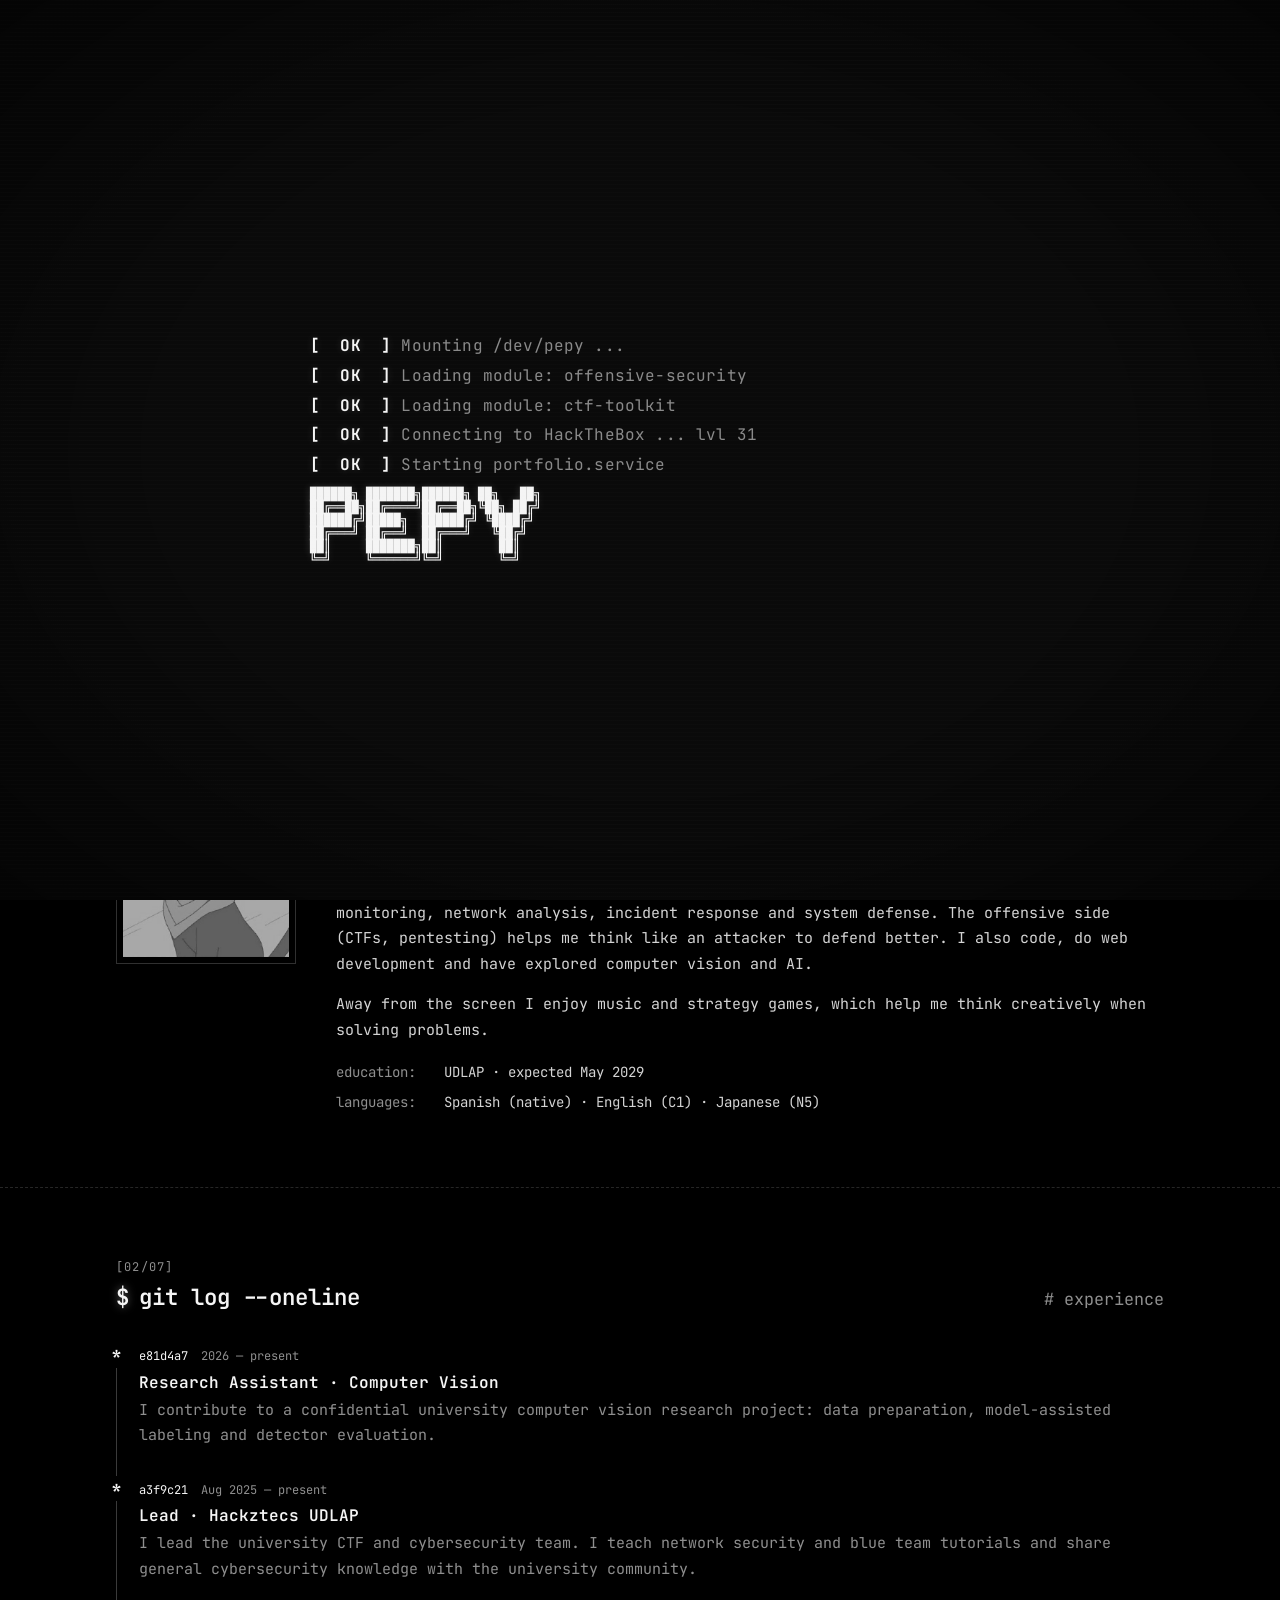
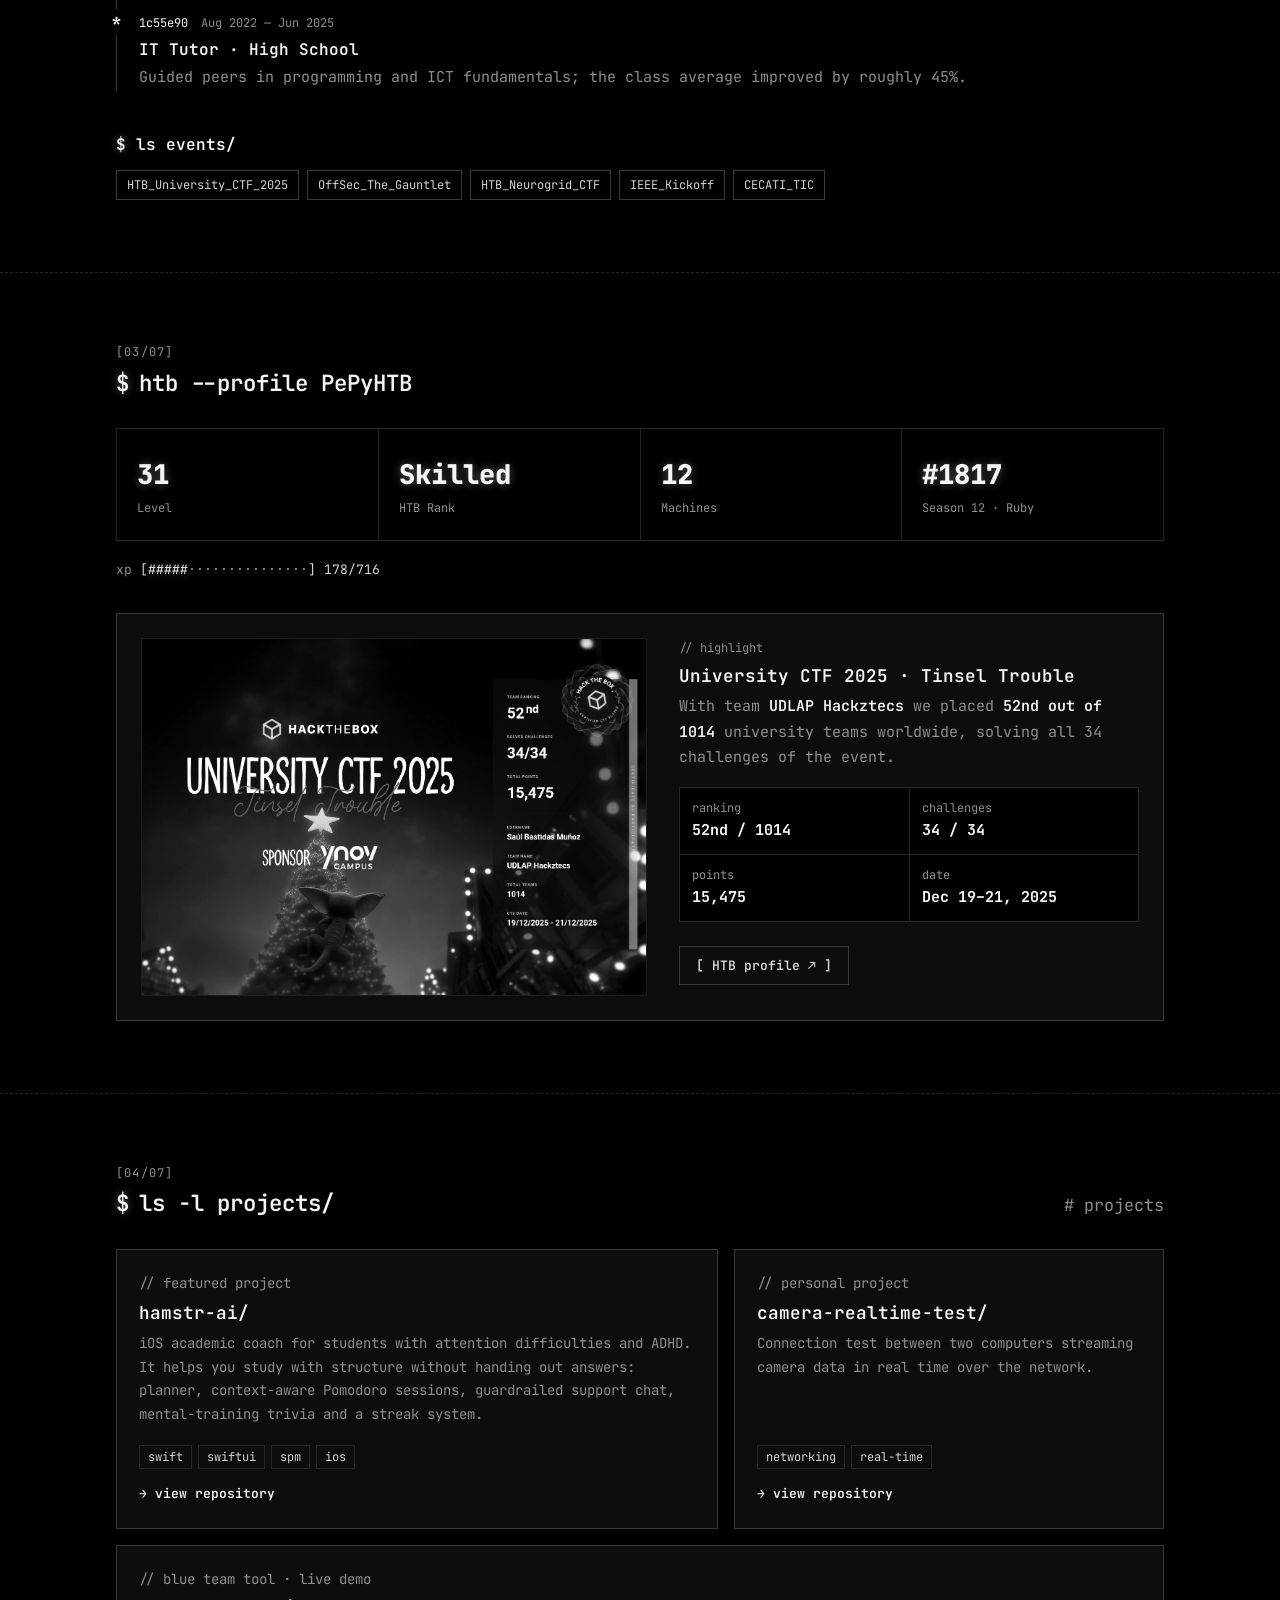
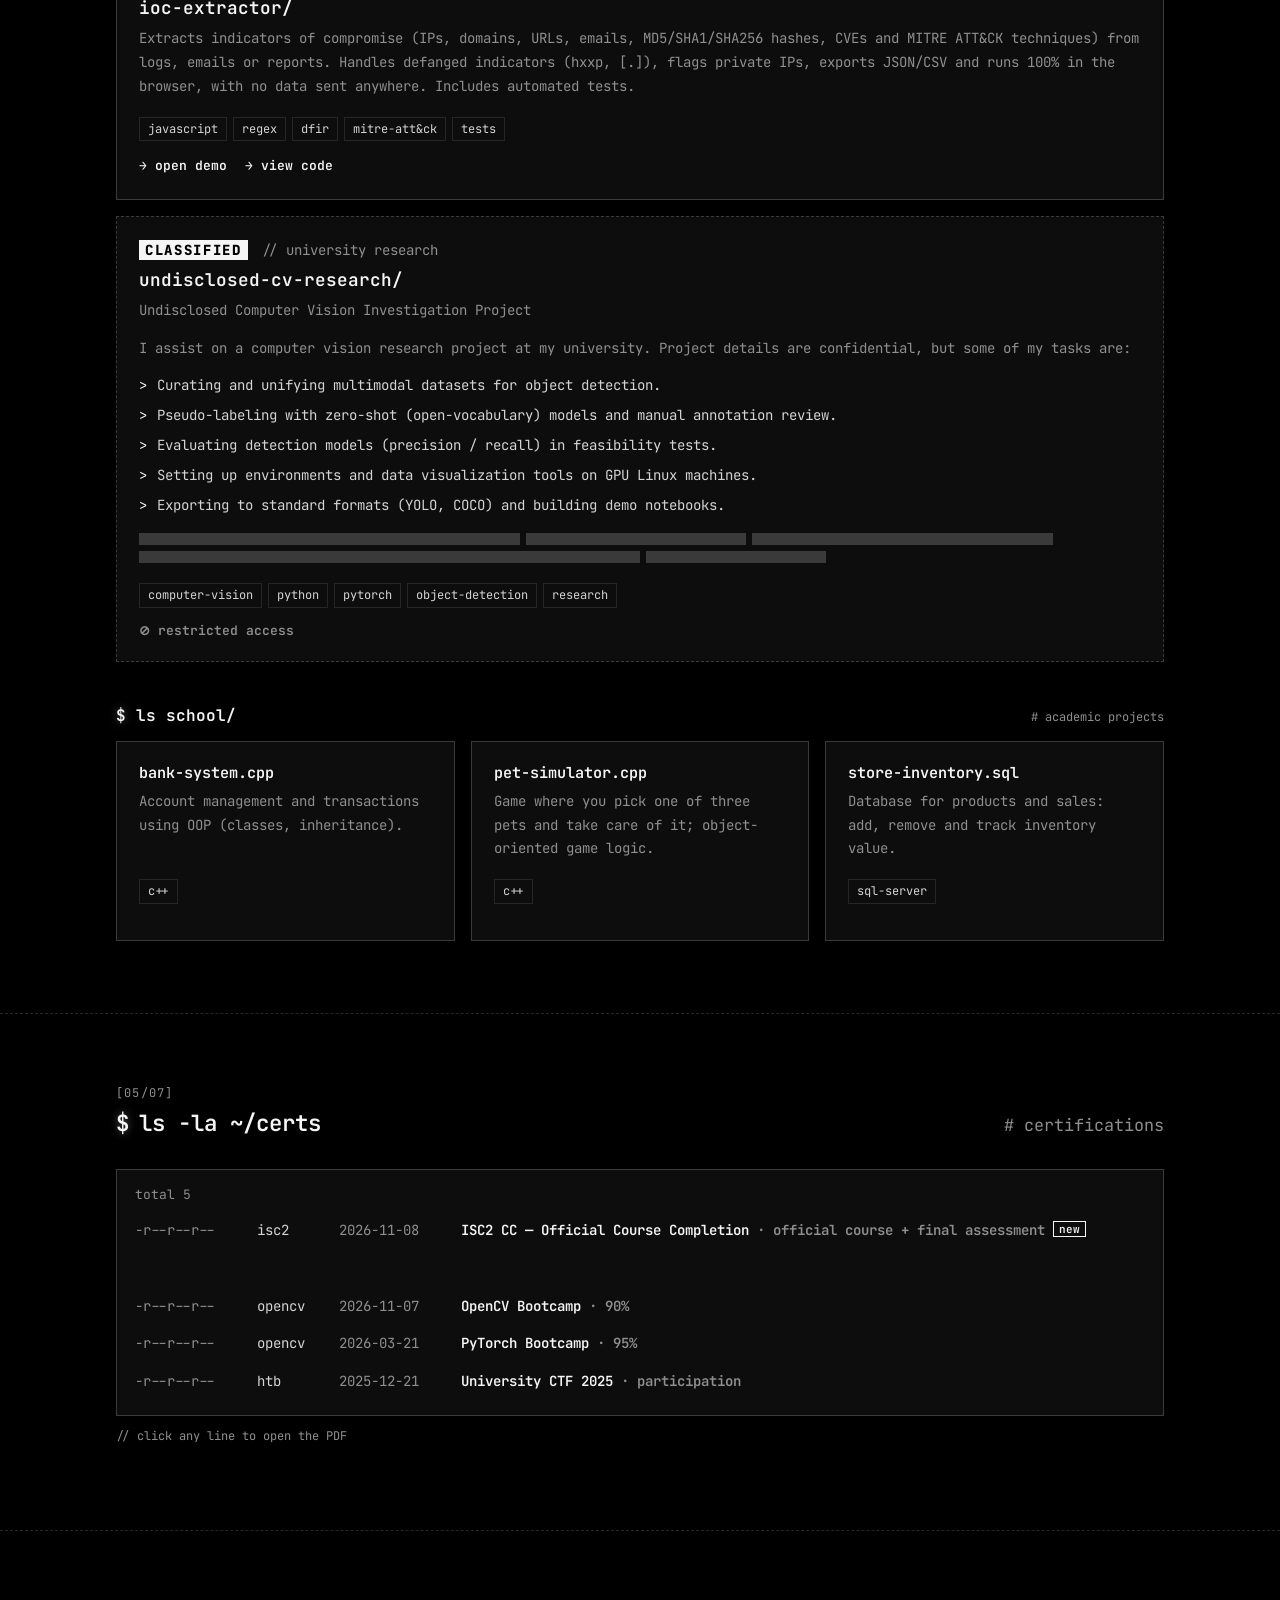
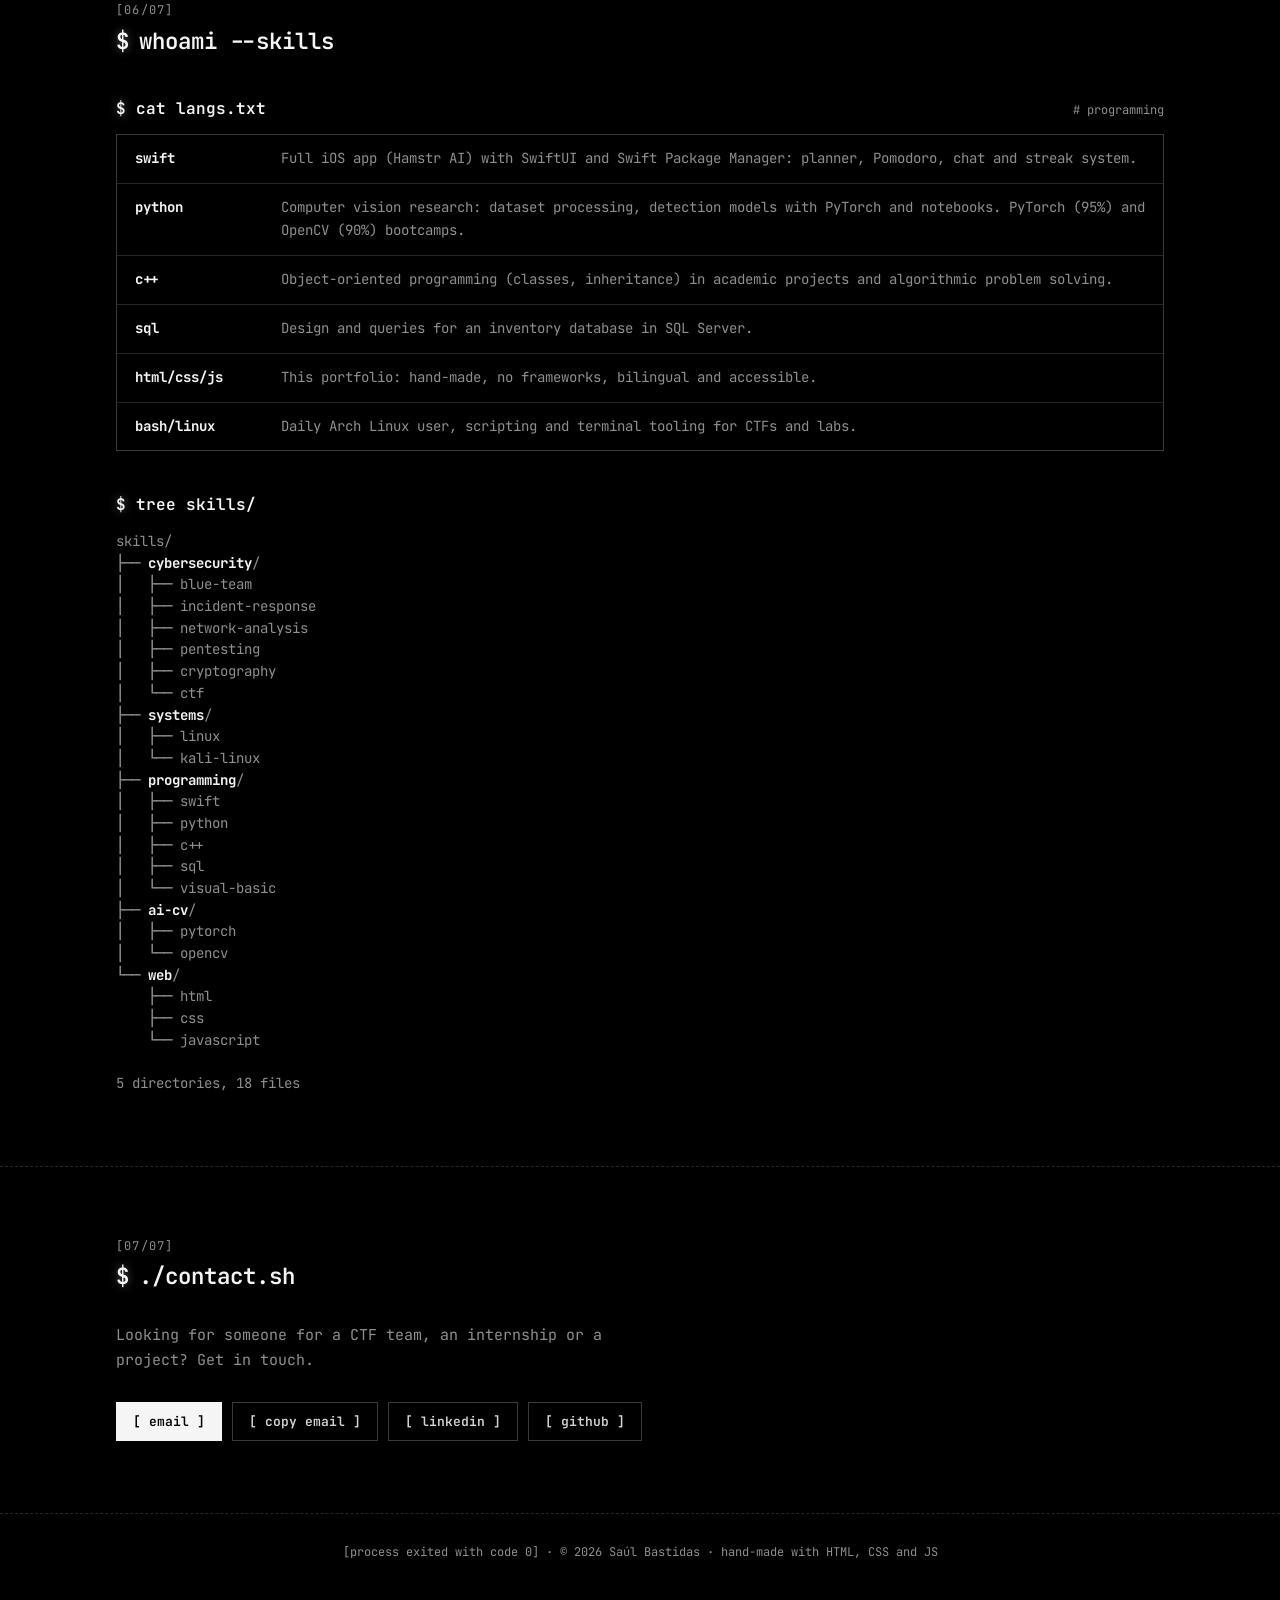
==== commit 05a40238: "Mover IOC Extractor a su propio repo La tarjeta del proyecto ahora apunta a PePy-Code/ioc-extractor " ====
--- a/index.html
+++ b/index.html
@@ -194,8 +194,8 @@
             <p data-i18n="proj.ioc">Extrae indicadores de compromiso (IPs, dominios, URLs, correos, hashes MD5/SHA1/SHA256, CVEs y técnicas de MITRE ATT&amp;CK) de logs, correos o reportes. Acepta indicadores "defanged" (hxxp, [.]), marca IPs privadas, exporta a JSON/CSV y funciona 100% en el navegador, sin enviar datos. Incluye pruebas automatizadas.</p>
             <ul class="stack"><li>javascript</li><li>regex</li><li>dfir</li><li>mitre-att&amp;ck</li><li>tests</li></ul>
             <div class="card__links">
-              <a class="link" href="tools/ioc/" data-i18n="proj.demo">→ abrir demo</a>
-              <a class="link" href="https://github.com/PePy-Code/PePy-Code.github.io/tree/main/tools/ioc" target="_blank" rel="noopener" data-i18n="proj.code">→ ver código</a>
+              <a class="link" href="https://pepy-code.github.io/ioc-extractor/" target="_blank" rel="noopener" data-i18n="proj.demo">→ abrir demo</a>
+              <a class="link" href="https://github.com/PePy-Code/ioc-extractor" target="_blank" rel="noopener" data-i18n="proj.code">→ ver código</a>
             </div>
           </article>
           <!-- Proyecto de investigación confidencial: no agregar nombre, datasets ni detalles técnicos -->
